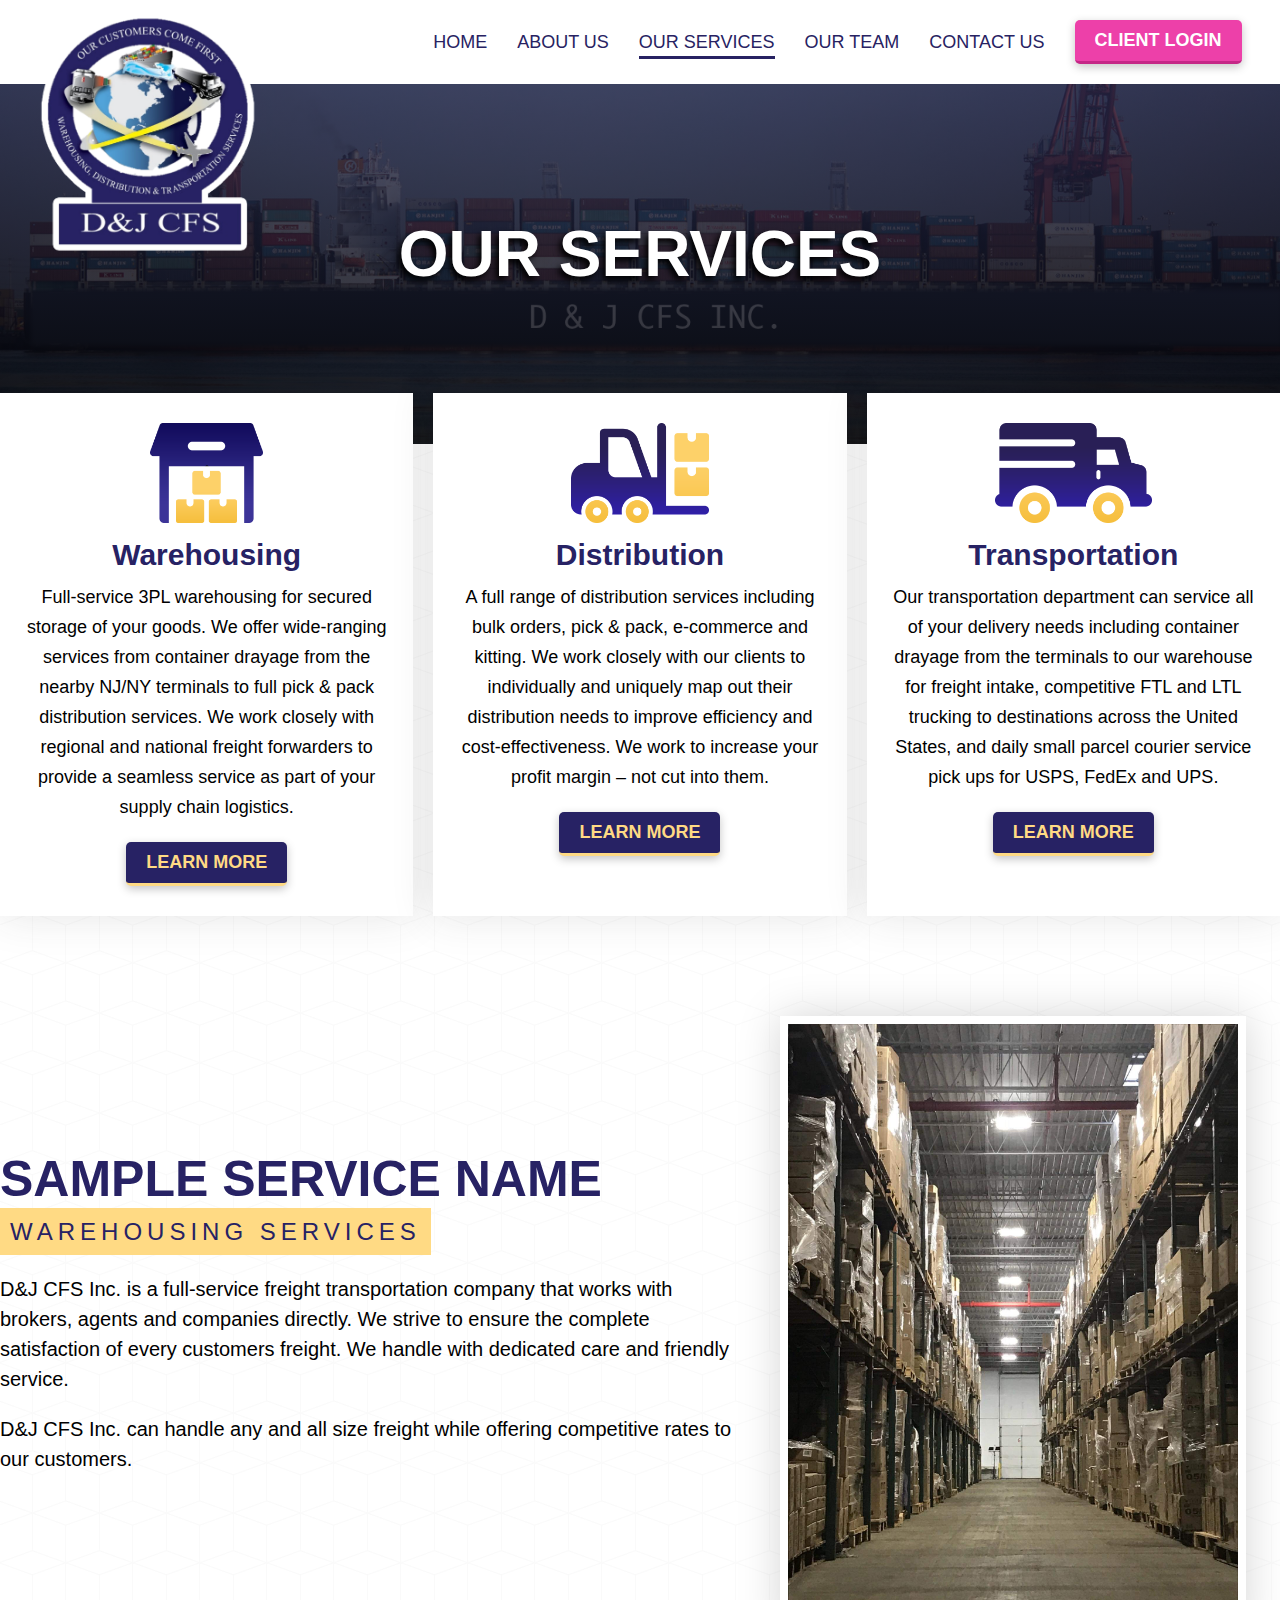
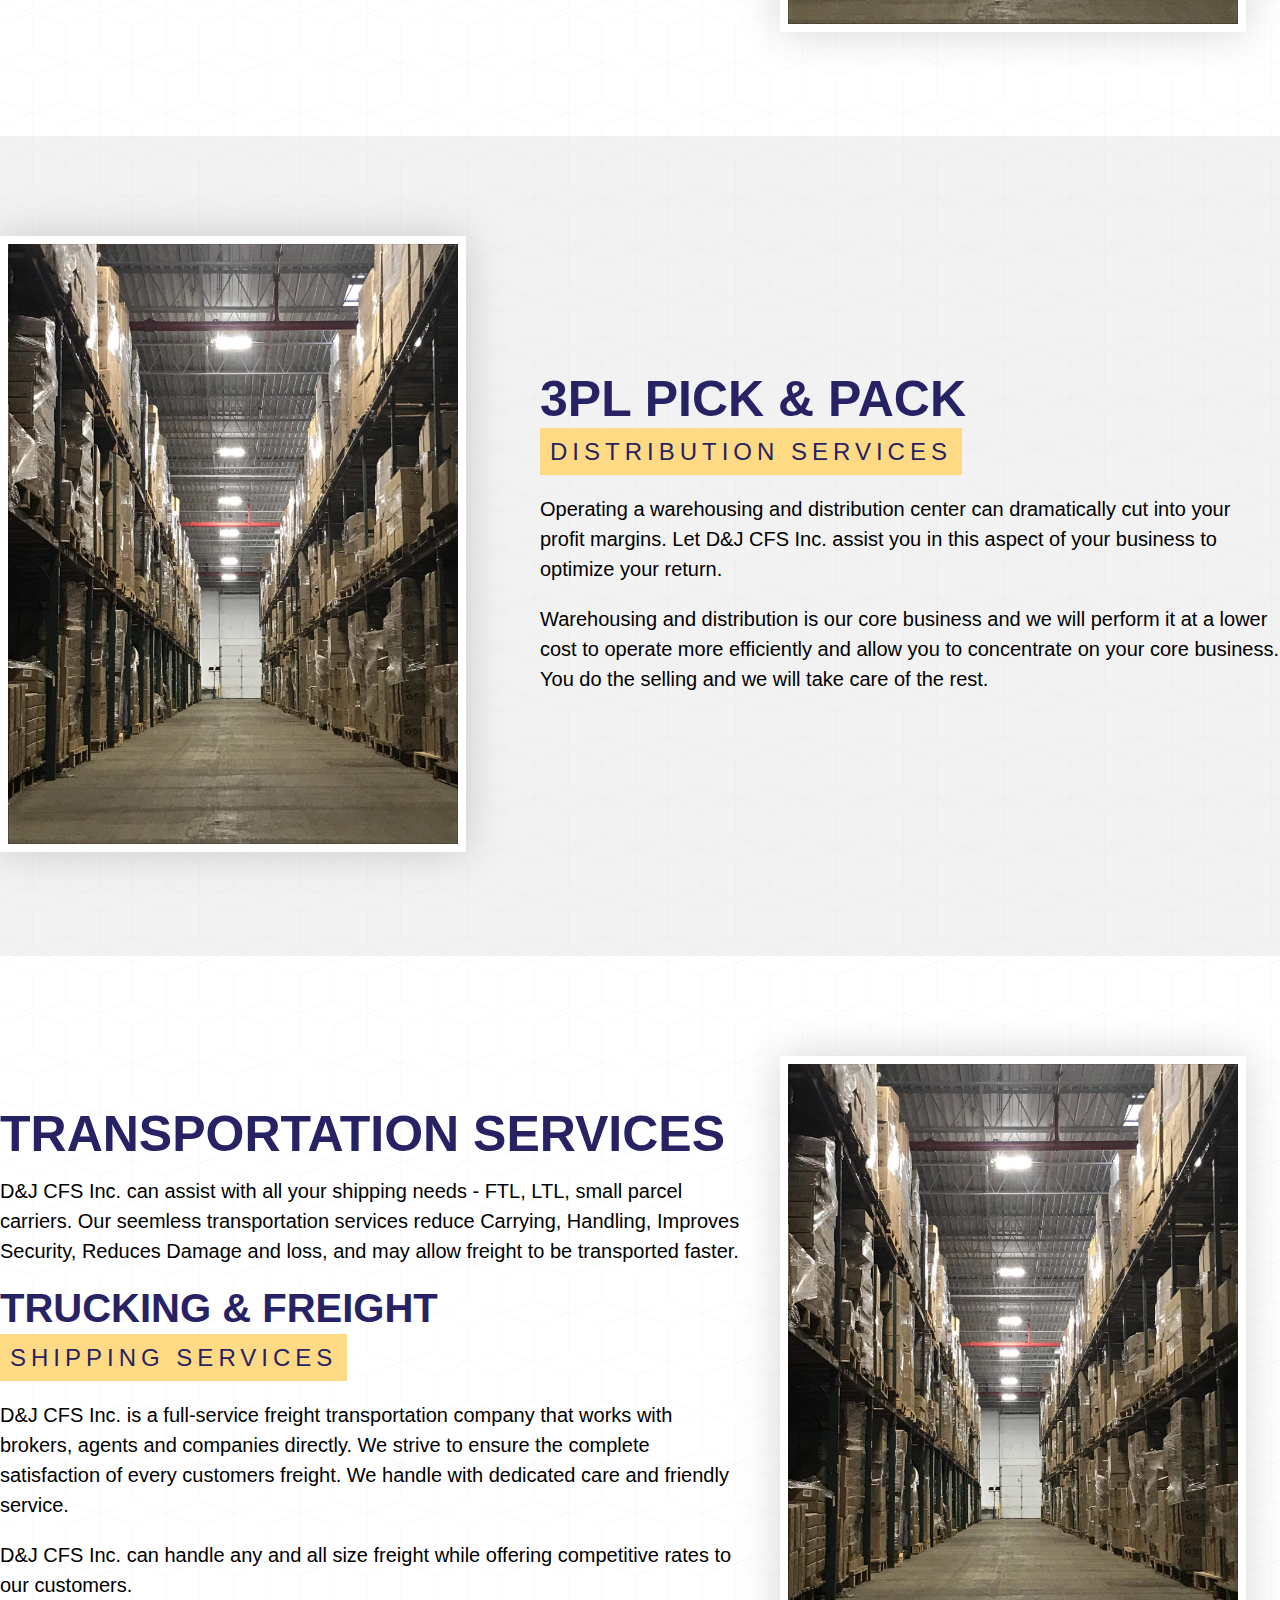
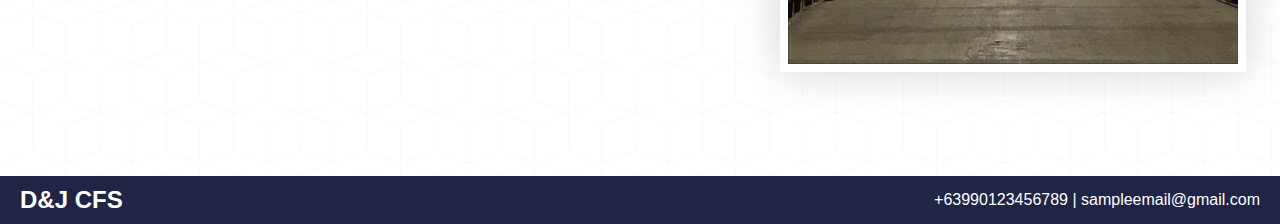
==== our-services.html @ fccae097 "Update our-services.html" ====
<!DOCTYPE html>
<html>
<head>
	<meta charset="utf-8">
	<meta name="viewport" content="width=device-width, initial-scale=1">
	<title>D&J CFS - Our Services</title>
	<link rel="stylesheet" type="text/css" href="css/main.css">
	<link rel="stylesheet" type="text/css" href="css/header.css">
	<link rel="stylesheet" type="text/css" href="css/footer.css">
</head>
<body>

	<!-- HEADER -->
	<div class="cs-header">
		<div class="cs-content">
			<div class="cs-flex">
				<div class="cs-flex-box cs-logo-container">
					<img class="cs-logo" src="images/logo-2.png" alt="logo">
				</div>
				<div class="cs-flex-box cs-nav">
					<a href="/djcfs/">HOME</a>
					<a href="/djcfs/#cs-about-us">ABOUT US</a>
					<a href="/djcfs/our-services.html" class="cs-active">OUR SERVICES</a>
					<a href="/djcfs/our-team.html">OUR TEAM</a>
					<a href="/djcfs/#cs-contact-us">CONTACT US</a>
					<button class="cs-button-purple" onclick="window.open('http://app.extensiv.com/login','_blank')">CLIENT LOGIN</button>
				</div>
				<div class="cs-flex-box cs-nav-mobile">
					<div class="cs-nav-box-right">
						<button class="cs-button-light" onclick="document.getElementById('cs-nav-box').style.display='flex', style.transition='0.4s'">=</button>
					</div>
					<div class="cs-nav-box" id="cs-nav-box">
						<button class="cs-button-light cs-x" onclick="document.getElementById('cs-nav-box').style.display='none', style.transition='0.4s'">X</button>
						<a href="/djcfs/">HOME</a>
						<a href="/djcfs/#cs-about-us">ABOUT US</a>
						<a href="/djcfs/our-services.html" class="cs-active">OUR SERVICES</a>
						<a href="/djcfs/our-team.html">OUR TEAM</a>
						<a href="/djcfs/#cs-contact-us">CONTACT US</a>
						<button class="cs-button-purple" onclick="window.open('http://app.extensiv.com/login','_blank')">CLIENT LOGIN</button>
					</div>
				</div>
			</div>
		</div>
	</div>
	<!-- END HEADER -->

	<!-- HERO SECTION -->
	<div class="cs-sub-hero">
		<div class="cs-content">
			<center>
				<h1 class="cs-clr-light">OUR SERVICES</h1>
			</center>
		</div>

	</div>
	<!-- END HERO SECTION -->

	<!-- OVERLAP SECTION -->
	<div class="cs-overlap cs-overlap-our-services">
		<div class="cs-content">
			<div class="cs-flex">
				<div class="cs-flex-box cs-services">
					<img src="images/icon-1.png" alt="" style="height: 100px; display: block; border: none; margin: 0px auto;">
					<h4 class="cs-clr-blue">Warehousing</h4>
					<p>Full-service 3PL warehousing for secured storage of your goods. We offer wide-ranging services from container drayage from the nearby NJ/NY terminals to full pick & pack distribution services. We work closely with regional and national freight forwarders to provide a seamless service as part of your supply chain logistics.</p>
					<button class="cs-button-dark" onclick="window.location.href='/djcfs/our-services.html#cs-srvc-1'">LEARN MORE</button>
				</div>
				<div class="cs-flex-box cs-services">
					<img src="images/icon-2.png" alt="" style="height: 100px; display: block; border: none; margin: 0px auto;">
					<h4 class="cs-clr-blue">Distribution</h4>
					<p>A full range of distribution services including bulk orders, pick & pack, e-commerce and kitting. We work closely with our clients to individually and uniquely map out their distribution needs to improve efficiency and cost-effectiveness. We work to increase your profit margin – not cut into them.</p>
					<button class="cs-button-dark" onclick="window.location.href='/djcfs/our-services.html#cs-srvc-2'">LEARN MORE</button>
				</div>
				<div class="cs-flex-box cs-services">
					<img src="images/icon-3.png" alt="" style="height: 100px; display: block; border: none; margin: 0px auto;">
					<h4 class="cs-clr-blue">Transportation</h4>
					<p>Our transportation department can service all of your delivery needs including container drayage from the terminals to our warehouse for freight intake, competitive FTL and LTL trucking to destinations across the United States, and daily small parcel courier service pick ups for USPS, FedEx and UPS.</p>
					<button class="cs-button-dark" onclick="window.location.href='/djcfs/our-services.html#cs-srvc-3'">LEARN MORE</button>
				</div>
			</div>
		</div>
	</div>
	<!-- END OVERLAP SECTION -->

	<!-- SECTION 1 -->
	<div class="cs-main" id="cs-srvc-1">
		<div class="cs-content">
			<div class="cs-flex">
				<div class="cs-flex-box">
					<h2 class="cs-clr-blue">Sample Service Name<br><span>Warehousing Services</span></h2>
					<p>D&J CFS Inc. is a full-service freight transportation company that works with brokers, agents and companies directly. We strive to ensure the complete satisfaction of every customers freight. We handle with dedicated care and friendly service.</p>
					<p>D&J CFS Inc. can handle any and all size freight while offering competitive rates to our customers.</p>
				</div>
				<div class="cs-flex-box cs-image">
					<img src="images/home-1.JPG" alt="Batanes">
				</div>
			</div>
		</div>
	</div>
	<!-- END SECTION 1 -->

	<!-- SECTION 2 -->
	<div class="cs-main cs-bg-light-2" id="cs-srvc-2">
		<div class="cs-content">
			<div class="cs-flex">
				<div class="cs-flex-box cs-image">
					<img src="images/home-1.JPG" alt="Batanes">
				</div>
				<div class="cs-flex-box">
					<h2 class="cs-clr-blue">3PL Pick & Pack<br><span>DISTRIBUTION SERVICES</span></h2>
					<p>Operating a warehousing and distribution center can dramatically cut into your profit margins. Let D&J CFS Inc. assist you in this aspect of your business to optimize your return.</p>
					<p>Warehousing and distribution is our core business and we will perform it at a lower cost to operate more efficiently and allow you to concentrate on your core business. You do the selling and we will take care of the rest.</p>
				</div>
			</div>
		</div>
	</div>
	<!-- END SECTION 2 -->

	<!-- SECTION 3 -->
	<div class="cs-main" id="cs-srvc-3">
		<div class="cs-content">
			<div class="cs-flex">
				<div class="cs-flex-box">
					
					<h2 class="cs-clr-blue">Transportation Services</h2>
					<p>D&J CFS Inc. can assist with all your shipping needs - FTL, LTL, small parcel carriers. Our seemless transportation services reduce Carrying, Handling, Improves Security, Reduces Damage and loss, and may allow freight to be transported faster.</p>
					<h3 class="cs-clr-blue">Trucking & Freight<br><span>Shipping Services</span></h3>
					<p>D&J CFS Inc. is a full-service freight transportation company that works with brokers, agents and companies directly. We strive to ensure the complete satisfaction of every customers freight. We handle with dedicated care and friendly service.</p>
					<p>D&J CFS Inc. can handle any and all size freight while offering competitive rates to our customers.</p>
				</div>
				<div class="cs-flex-box cs-image">
					<img src="images/home-1.JPG" alt="Batanes">
				</div>
			</div>
		</div>
	</div>
	<!-- END SECTION 3 -->

	<!-- FOOTER -->
	<div class="cs-footer">
		<div class="cs-content">
			<div class="cs-flex">
				<div class="cs-flex-box cs-business-name">
					<span class="cs-business">D&J CFS</span>
				</div>
				<div class="cs-flex-box cs-business-info">
					<span class="cs-contact-info">+63990123456789 | sampleemail@gmail.com</span>
				</div>
			</div>
		</div>
	</div>
	<!-- END FOOTER -->
</body>
</html>
---- css/main.css ----
body { position: relative; padding: 0px; margin: 0px; background: url('../images/cubes.png'); }
html { scroll-behavior: smooth;  }

/* CONTAINERS */
.cs-main {
	width: 100%;
	padding: 100px 0px;
}
.cs-content {
	width: 100%;
	max-width: 1300px;
	margin: 0px auto;
}
.cs-flex {
	display: flex;
	align-items: center;
	justify-content: center;
	gap: 40px;
}
.cs-flex-box {
	flex: 2;
}
.cs-flex-balanced-height {
	align-items: unset !important;
}
.cs-spacing {
	padding: 40px;
}
.cs-image {
	max-width: 500px;
}
/* END OF CONTAINERS */

/* BACKGROUND */
.cs-bg-light-2 {
	background: url('../images/cubes.png');
	background-color: #f2f2f2;
}
.cs-bg-gray { background: #f4f4f4; }
.cs-home-bg-foot {
    background: linear-gradient(1deg, #000000d6, #202445c7) , url(../images/home-bg-foot.PNG);
    background-size: cover;
    background-position: center center;
}
/* END BACKGROUND */

/* FONT STYLES */
.cs-clr-light { color: #ffffff; }
.cs-clr-yellow { color: #ffda84; }
.cs-clr-blue { color: #272264; }
.cs-clr-dark { color: #252525; }

h1,h2,h3,h4,h5 { font-family: Poppins, sans-serif; }
p,a,li,button,span,div { font-family: Montserrat, sans-serif; }

h1 { font-size: 64px; line-height: 80px; margin: 0px 0px 20px 0px; text-transform:uppercase; }

h2 { font-size: 50px; line-height: 44px; color: #202445; margin: 0px 0px 20px 0px; text-transform:uppercase; }
h2 span { font-size: 24px; letter-spacing: 5px; line-height: 45px; font-weight: normal; text-transform: uppercase; background: #ffda84; padding: 10px; }

h3 { font-size: 40px; line-height: 44px; margin: 0px 0px 20px 0px; text-transform:uppercase; }
h3 span { font-size: 24px; letter-spacing: 5px; line-height: 45px; font-weight: normal; text-transform: uppercase; background: #ffda84; padding: 10px; }

h4 { font-size: 30px; margin: 15px 0px; }
h4 span { font-size:24px; font-weight:normal; display: block; }

h5 { font-size: 24px; line-height: 24px; margin: 0px 0px 8px 0px; }
h5 span { font-weight: 500; font-size: 16px; letter-spacing: 2px; text-transform: uppercase; }

p,li { font-size: 20px; line-height: 30px; margin: 0px 0px 20px 0px; }

.cs-first-h { margin-top: 0px !important; }
.cs-last-p { margin: 0px !important; }
.cs-margin-bottom { margin-bottom: 30px; }
/* END FONT STYLES */

/* IMAGES */
img {
	max-width: 100%;
}
.cs-flex-box.cs-image {
	position: relative;
}
.cs-flex-box.cs-image img {
	max-width: 90%;
    border: solid 8px #ffffff !important;
    box-shadow: 0px 0px 40px #0000002b;
}
/* END IMAGES */

/* BUTTON STYLES */
button {
	border-radius: 5px;
	border: none;
	padding: 10px 20px;
	font-size: 18px;
	font-weight: bold;
	transition: 0.4s;
	box-shadow: 0px 3px 10px #0000003b;
}
button:hover {
	cursor: pointer;
	transition: 0.4s;
}
button.cs-full {
    width: 100%;
    border-radius: 0px;
    background: #202445;
    color: #ffda84;
    padding: 10px;
}
button.cs-full:hover {
    background: #ffda84;
    color: #202445;
    letter-spacing: 3px;
}
.cs-button-light { background: #ffda84; color: #202445; border-bottom: solid 3px #ffffff; }
.cs-button-dark { background: #272264; color: #ffda84; border-bottom: solid 3px #ffda84; }
.cs-button-purple { background:#ed40a9; color: #ffffff; border-bottom: solid 3px #c52787; }
.cs-button-purple:hover {
    background: #700042;
    color: #ffffff;
    letter-spacing: 3px;
}
.cs-button-light:hover {
    background: #ffcc5a;
    color: #202445;
    letter-spacing: 3px;
    border-bottom: solid 3px #202445;
}
.cs-button-dark:hover {
    background: #ffda84;
    color: #202445;
    letter-spacing: 3px;
    border-bottom: solid 3px #202445;
}
/* END BUTTON STYLES */

/* HERO SECTION */
.cs-hero {
    display: flex;
    align-items: center;
    justify-content: center;
    height: 55vh;
    background: linear-gradient(1deg, #02002ecc, #3c3c3c8c) , url(../images/hero-image.jpg);
    background-repeat: no-repeat;
    background-size: cover;
    background-position: center center;
    text-align: right;
}
.cs-sub-hero {
    display: flex;
    align-items: center;
    justify-content: center;
    height: 40vh;
    background: linear-gradient(1deg, #000000d6, #202445c7) , url(../images/hero-inner-image.PNG);
    background-repeat: no-repeat;
    background-size: cover;
    background-position: center center;
}
.cs-hero-content {
    margin-bottom: 130px;
    text-align: center;
}

.cs-hero h1 {
	font-size: 90px !important;
	letter-spacing:5px;
	margin-right: -10px;
}
.cs-hero h1 span {
	display: block;
	font-size: 70px !important;
	font-weight:normal;
	letter-spacing: 1px;
}
.cs-hero h1 , .cs-sub-hero h1 {
	color: #ffffff !important;
	text-shadow: -3px 4px 6px #000000;
}
/* END HERO SECTION */

/* OVERLAP SECTION */
.cs-overlap {
    margin-top: -7%;
}
.cs-overlap-our-team {
	margin-top: -4% !important;
	padding-bottom: 80px;
}
.cs-overlap-our-services {
	margin-top: -4% !important;
}
.cs-overlap .cs-flex {
	gap: 20px;
	align-items: unset !important;
}
.cs-services {
    background: #ffffff;
    box-shadow: 0px 0px 40px #34343421;
    padding: 30px 20px;
    text-align: center;
}
.cs-services p {
	font-size: 18px !important;
}
.cs-our-team {
	flex-wrap: wrap;
}
.cs-member {
    background: #ffffff;
    box-shadow: 0px 0px 40px #34343421;
    padding: 5px;
    text-align: center;
    flex-basis: 20%;
}
.cs-team-info {
    padding: 15px 20px;
}
.cs-services h4 {
	margin: 15px 0px 10px 0px !important;
}
/* END OVERLAP SECTION */

/* Watermark Logo */
.cs-watermark {
	position: relative;
}
.cs-watermark h2, .cs-watermark p , .cs-watermark img {
	    position: relative;
	    z-index: 2;
}
img.cs-watermark-logo {
    position: absolute;
    max-width: 35%;
    top: 9%;
    left: 50%;
    transform: translate(-50%, 0);
    z-index: 1;
    opacity: 0.2;
    -khtml-user-select: none;
    -o-user-select: none;
    -moz-user-select: none;
    -webkit-user-select: none;
    user-select: none;
    pointer-events: none;
}

/* LOCATIONS BOX */
.cs-locations {
	box-shadow: 0px 0px 40px #34343421;
}
.cs-locations-desc {
	padding: 20px;
}
.cs-locations p {
	font-size: 18px !important;
}
.cs-locations p:last-child {
	margin-bottom: 5px;
}
/* END LOCATION BOX */


/* CONTACT BOX */
.cs-flex-box.cs-contact-box {
    background: #ffffff00;
    border: solid 5px #ffffff;
    padding: 30px;
    display: flex;
    align-items: center;
    transition: 0.4s;
}
.cs-flex-box.cs-contact-box:hover {
    background: #ffffff;
    border: solid 5px #ffffff;
}
.cs-flex-box.cs-contact-box h4 {
	color: #ffda84;
}
.cs-flex-box.cs-contact-box p {
	color: #ffffff;
}
.cs-flex-box.cs-contact-box:hover.cs-flex-box.cs-contact-box h4 {
    color: #202445 !important;
}
.cs-flex-box.cs-contact-box:hover.cs-flex-box.cs-contact-box p {
    color: #202020 !important;
}

@media only screen and (max-width: 900px) {
	.cs-flex {
	    flex-direction: column;
	}
	.cs-main {
	    width: auto;
	    padding: 60px;
	}
	.cs-hero {
		background: linear-gradient(0deg, #02002ecc, #fffce547) , url(../images/hero-image.jpg);
		background-size: cover;
		height: unset;
	    min-height: unset;
	    padding: 190px 30px 50px 30px;
	    text-align: center;
	}
	.cs-hero-content {
		padding: 0px;
		    margin-bottom: 45px;
	}
	.cs-hero h1 {
	    font-size: 66px !important;
	    line-height: 60px !important;
	    margin-right: 0px;
	    margin-top: 80px;
	}
	.cs-hero h1 span {
	    font-size: 36px !important;
    	line-height: 38px;
	}
	.cs-services {
	    max-width: 60%;
	    padding: 40px;
	    margin: 0px auto;
	}
	.cs-sub-hero {
	    height: unset;
	    padding: 270px 0px 70px 0px;
	}
	.cs-member {
	    max-width: 400px;
	    margin: 0px auto;
	}
	.cs-flex.cs-our-team {
	    padding: 0px 30px;
	}
	img.cs-watermark-logo {
		max-width: 80%;
	}
}

@media only screen and (max-width: 640px) {
	.cs-services {
	    max-width: 60%;
	    padding: 40px;
	    margin: 0px auto;
	}
	.cs-main {
	    width: auto;
	    padding: 40px;
	}
	.cs-flex {
	    gap: 10px;
	}
	h1 {
	    font-size: 40px; line-height: 50px;
	}
	h2 {
	    font-size: 36px; line-height: 46px;
	}
	h4 {
	    font-size: 28px;
	}
	p , li {
		font-size: 16px !important;
	}
	.cs-flex-box.cs-contact-box {
	    padding: 20px;
	}
}
---- css/header.css ----
.cs-header {
    position: relative;
    width: 100%;
    padding: 20px 0px;
    background: #ffffff;
}
.cs-header .cs-flex {
	display: flex;
	justify-content: space-between;
}
.cs-header .cs-flex div {
    flex: 2;
}
.cs-header .cs-content {
    max-width: 94% !important;
    margin: 0px auto;
}
.cs-business {
	font-size: 24px;
	font-weight: bold;
	color: #ffffff;
}

/* LOGO */
.cs-flex-box.cs-logo-container {
    position: relative;
}

img.cs-logo {
    position: absolute;
    top: -30px;
    max-width: 220px;
}


/* NAVIGATION */
.cs-active {
    border-bottom: solid 3px #272262 !important;
}
.cs-flex-box.cs-nav a {
    font-size: 18px;
    font-weight: 500;
    text-decoration: none;
    color: #272262;
    padding: 3px 0px;
    border-top: solid 3px transparent;
    border-bottom: solid 3px transparent;
    transition: 0.6s;
}
.cs-flex-box.cs-nav a:hover {
    border-bottom: solid 3px #272262;
    transition: 0.6s;
}
.cs-flex-box.cs-nav {
    display: flex;
    align-items: center;
    gap: 30px;
    min-width: 80% !important;
    justify-content: flex-end;
}
.cs-nav-mobile {
    display: none;
}

@media only screen and (max-width: 900px) {
    img.cs-logo {
        position: relative;
        top: unset;
        max-width: 170px;
    }
    .cs-header {
        position: absolute;
        width: 100%;
        padding: 30px 0px;
        background: transparent;
    }
    .cs-flex-box.cs-nav , .cs-nav-box {
        display: none;
    }
    .cs-nav-mobile {
        display: block;
    }
    .cs-header .cs-flex {
        display: flex;
        flex-direction: column;
        padding: 0px 40px;
        align-items: center;
    }
    .cs-flex-box.cs-nav-mobile {
        position: absolute;
        right: 0px;
        top: 0px;
        display: flex;
        justify-content: flex-end;
        width: 100%;
    }
    .cs-nav-mobile .cs-nav-box {
        flex-direction: column;
        position: absolute;
        background: #272261eb;
        width: 100%;
        height: 100vh;
        padding: 40px 0px;
        align-items: center;
        flex-direction: column;
        gap: 25px;
    }
    button.cs-button-light.cs-x {
        position: absolute;
        right: 40px;
    }
    .cs-nav-mobile a.cs-active {
        border-bottom: solid 3px #ffffff !important;
    }
    .cs-nav-mobile .cs-nav-box a {
        font-size: 20px;
        padding: 5px;
        color: #ffffff !important;
        text-decoration: none;
    }
    
    .cs-nav-box-right {
        display: flex;
        padding: 40px;
        justify-content: flex-end;
    }
}

@media only screen and (max-width: 650px) {
    .cs-nav-box-right {
        padding: 20px;
    }
}
---- css/footer.css ----
.cs-footer {
	background: #202445;
	padding: 10px 20px;
}
.cs-business-info {
	color: #ffffff;
	text-align: right;
}
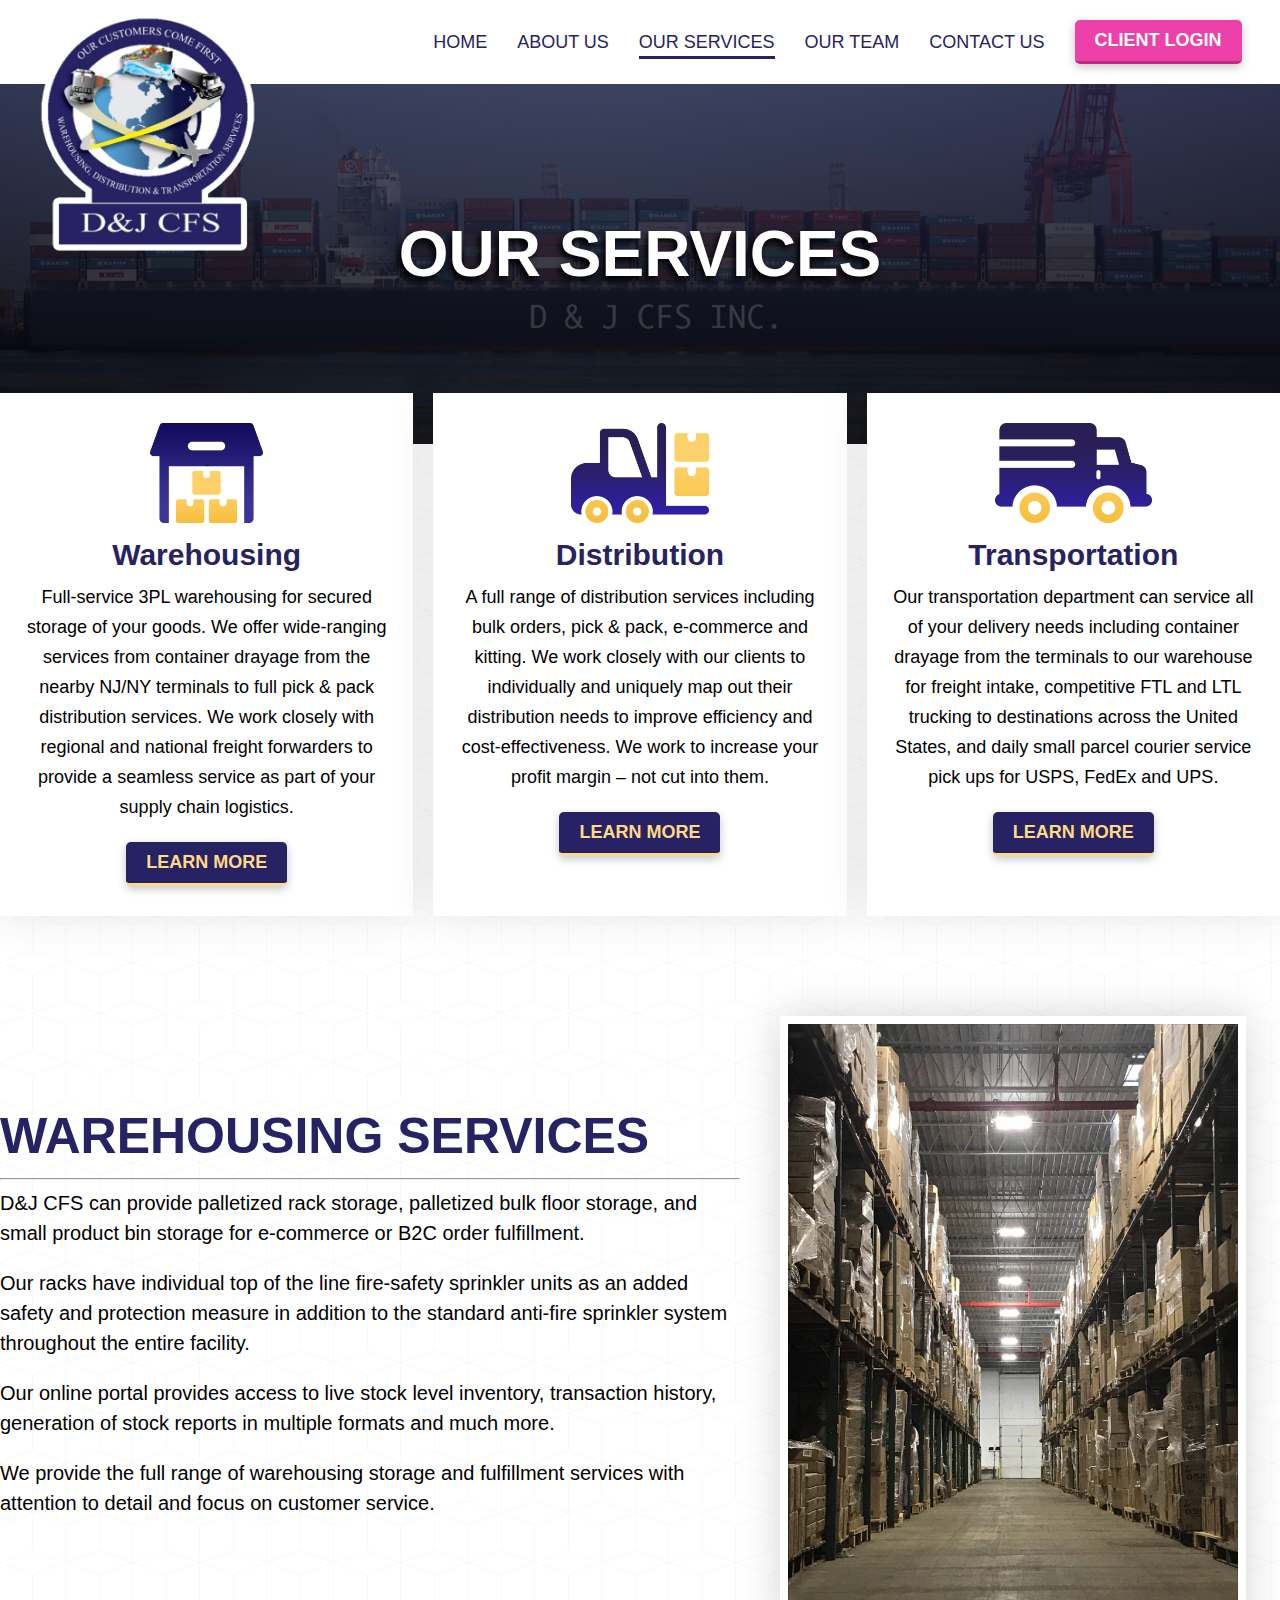
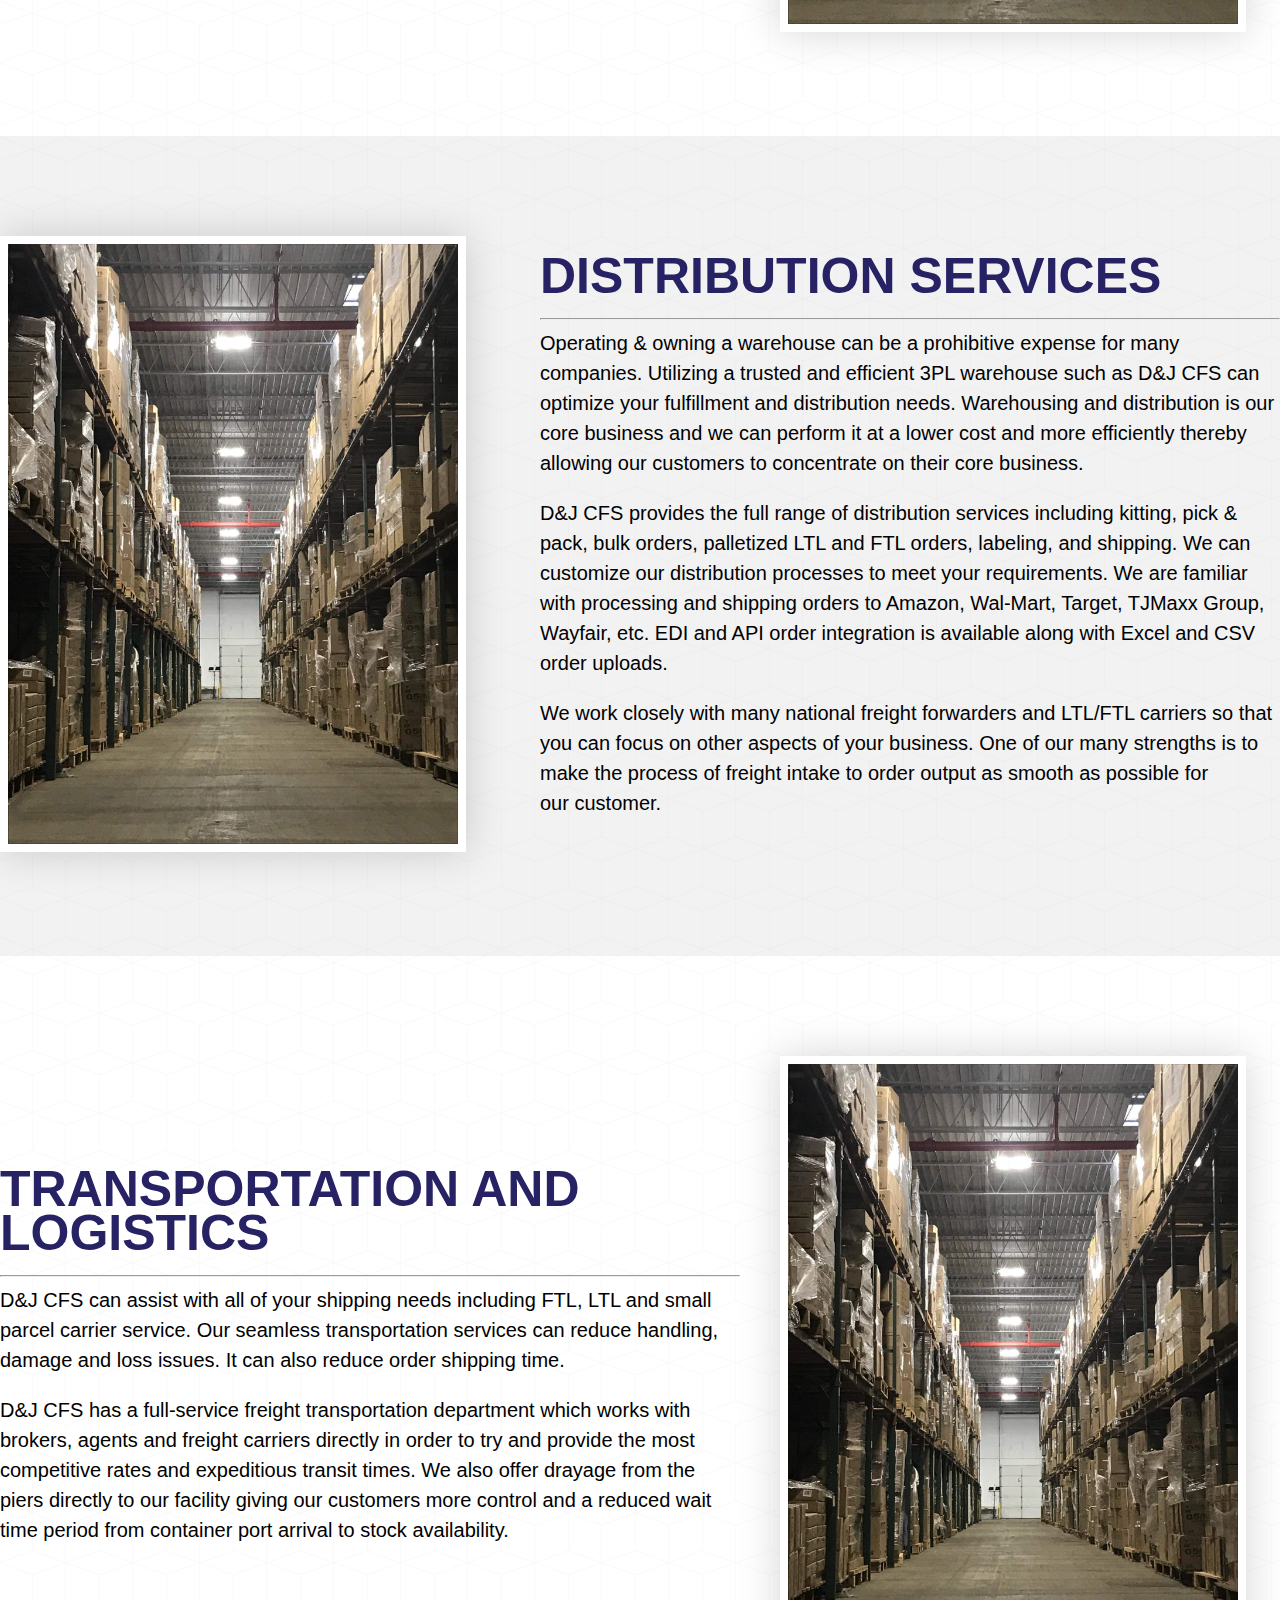
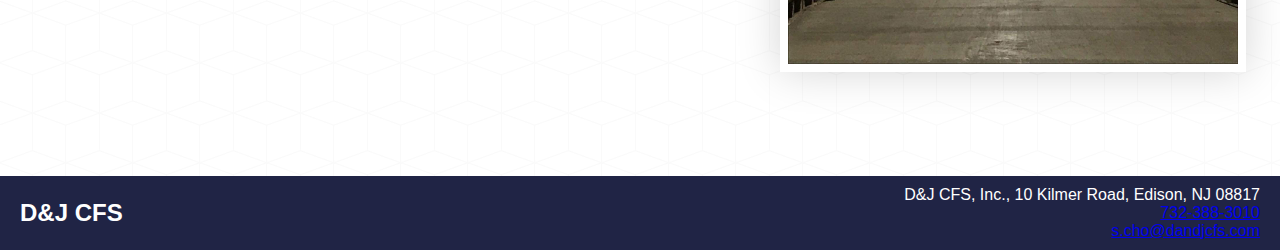
==== commit 7ac998e9: "Update our-services.html" ====
--- a/our-services.html
+++ b/our-services.html
@@ -18,11 +18,11 @@
 					<img class="cs-logo" src="images/logo-2.png" alt="logo">
 				</div>
 				<div class="cs-flex-box cs-nav">
-					<a href="/djcfs/">HOME</a>
-					<a href="/djcfs/#cs-about-us">ABOUT US</a>
-					<a href="/djcfs/our-services.html" class="cs-active">OUR SERVICES</a>
-					<a href="/djcfs/our-team.html">OUR TEAM</a>
-					<a href="/djcfs/#cs-contact-us">CONTACT US</a>
+					<a href="/DJCFS/">HOME</a>
+					<a href="/DJCFS/#cs-about-us">ABOUT US</a>
+					<a href="/DJCFS/our-services.html" class="cs-active">OUR SERVICES</a>
+					<a href="/DJCFS/our-team.html">OUR TEAM</a>
+					<a href="/DJCFS/#cs-contact-us">CONTACT US</a>
 					<button class="cs-button-purple" onclick="window.open('http://app.extensiv.com/login','_blank')">CLIENT LOGIN</button>
 				</div>
 				<div class="cs-flex-box cs-nav-mobile">
@@ -31,11 +31,11 @@
 					</div>
 					<div class="cs-nav-box" id="cs-nav-box">
 						<button class="cs-button-light cs-x" onclick="document.getElementById('cs-nav-box').style.display='none', style.transition='0.4s'">X</button>
-						<a href="/djcfs/">HOME</a>
-						<a href="/djcfs/#cs-about-us">ABOUT US</a>
-						<a href="/djcfs/our-services.html" class="cs-active">OUR SERVICES</a>
-						<a href="/djcfs/our-team.html">OUR TEAM</a>
-						<a href="/djcfs/#cs-contact-us">CONTACT US</a>
+						<a href="/DJCFS/">HOME</a>
+						<a href="/DJCFS/#cs-about-us">ABOUT US</a>
+						<a href="/DJCFS/our-services.html" class="cs-active">OUR SERVICES</a>
+						<a href="/DJCFS/our-team.html">OUR TEAM</a>
+						<a href="/DJCFS/#cs-contact-us">CONTACT US</a>
 						<button class="cs-button-purple" onclick="window.open('http://app.extensiv.com/login','_blank')">CLIENT LOGIN</button>
 					</div>
 				</div>
@@ -63,19 +63,19 @@
 					<img src="images/icon-1.png" alt="" style="height: 100px; display: block; border: none; margin: 0px auto;">
 					<h4 class="cs-clr-blue">Warehousing</h4>
 					<p>Full-service 3PL warehousing for secured storage of your goods. We offer wide-ranging services from container drayage from the nearby NJ/NY terminals to full pick & pack distribution services. We work closely with regional and national freight forwarders to provide a seamless service as part of your supply chain logistics.</p>
-					<button class="cs-button-dark" onclick="window.location.href='/djcfs/our-services.html#cs-srvc-1'">LEARN MORE</button>
+					<button class="cs-button-dark" onclick="window.location.href='/DJCFS/our-services.html#cs-srvc-1'">LEARN MORE</button>
 				</div>
 				<div class="cs-flex-box cs-services">
 					<img src="images/icon-2.png" alt="" style="height: 100px; display: block; border: none; margin: 0px auto;">
 					<h4 class="cs-clr-blue">Distribution</h4>
 					<p>A full range of distribution services including bulk orders, pick & pack, e-commerce and kitting. We work closely with our clients to individually and uniquely map out their distribution needs to improve efficiency and cost-effectiveness. We work to increase your profit margin – not cut into them.</p>
-					<button class="cs-button-dark" onclick="window.location.href='/djcfs/our-services.html#cs-srvc-2'">LEARN MORE</button>
+					<button class="cs-button-dark" onclick="window.location.href='/DJCFS/our-services.html#cs-srvc-2'">LEARN MORE</button>
 				</div>
 				<div class="cs-flex-box cs-services">
 					<img src="images/icon-3.png" alt="" style="height: 100px; display: block; border: none; margin: 0px auto;">
 					<h4 class="cs-clr-blue">Transportation</h4>
 					<p>Our transportation department can service all of your delivery needs including container drayage from the terminals to our warehouse for freight intake, competitive FTL and LTL trucking to destinations across the United States, and daily small parcel courier service pick ups for USPS, FedEx and UPS.</p>
-					<button class="cs-button-dark" onclick="window.location.href='/djcfs/our-services.html#cs-srvc-3'">LEARN MORE</button>
+					<button class="cs-button-dark" onclick="window.location.href='/DJCFS/our-services.html#cs-srvc-3'">LEARN MORE</button>
 				</div>
 			</div>
 		</div>
@@ -87,9 +87,12 @@
 		<div class="cs-content">
 			<div class="cs-flex">
 				<div class="cs-flex-box">
-					<h2 class="cs-clr-blue">Sample Service Name<br><span>Warehousing Services</span></h2>
-					<p>D&J CFS Inc. is a full-service freight transportation company that works with brokers, agents and companies directly. We strive to ensure the complete satisfaction of every customers freight. We handle with dedicated care and friendly service.</p>
-					<p>D&J CFS Inc. can handle any and all size freight while offering competitive rates to our customers.</p>
+					<h2 class="cs-clr-blue">WAREHOUSING SERVICES</h2>
+					<hr class="cs-sep-yellow">
+					<p>D&J CFS can provide palletized rack storage, palletized bulk floor storage, and small product bin storage for e-commerce or B2C order fulfillment.</p>
+					<p>Our racks have individual top of the line fire-safety sprinkler units as an added safety and protection measure in addition to the standard anti-fire sprinkler system throughout the entire facility.</p>
+					<p>Our online portal provides access to live stock level inventory, transaction history, generation of stock reports in multiple formats and much more.</p>
+					<p>We provide the full range of warehousing storage and fulfillment services with attention to detail and focus on customer service.</p>
 				</div>
 				<div class="cs-flex-box cs-image">
 					<img src="images/home-1.JPG" alt="Batanes">
@@ -107,9 +110,11 @@
 					<img src="images/home-1.JPG" alt="Batanes">
 				</div>
 				<div class="cs-flex-box">
-					<h2 class="cs-clr-blue">3PL Pick & Pack<br><span>DISTRIBUTION SERVICES</span></h2>
-					<p>Operating a warehousing and distribution center can dramatically cut into your profit margins. Let D&J CFS Inc. assist you in this aspect of your business to optimize your return.</p>
-					<p>Warehousing and distribution is our core business and we will perform it at a lower cost to operate more efficiently and allow you to concentrate on your core business. You do the selling and we will take care of the rest.</p>
+					<h2 class="cs-clr-blue">DISTRIBUTION SERVICES</h2>
+					<hr class="cs-sep-yellow">
+					<p>Operating & owning a warehouse can be a prohibitive expense for many companies. Utilizing a trusted and efficient 3PL warehouse such as D&J CFS can optimize your fulfillment and distribution needs. Warehousing and distribution is our core business and we can perform it at a lower cost and more efficiently thereby allowing our customers to concentrate on their core business.</p>
+					<p>D&J CFS provides the full range of distribution services including kitting, pick & pack, bulk orders, palletized LTL and FTL orders, labeling, and shipping. We can customize our distribution processes to meet your requirements. We are familiar with processing and shipping orders to Amazon, Wal-Mart, Target, TJMaxx Group, Wayfair, etc. EDI and API order integration is available along with Excel and CSV order uploads.</p>
+					<p>We work closely with many national freight forwarders and LTL/FTL carriers so that you can focus on other aspects of your business. One of our many strengths is to make the process of freight intake to order output as smooth as possible for our&nbsp;customer.</p>
 				</div>
 			</div>
 		</div>
@@ -121,12 +126,10 @@
 		<div class="cs-content">
 			<div class="cs-flex">
 				<div class="cs-flex-box">
-					
-					<h2 class="cs-clr-blue">Transportation Services</h2>
-					<p>D&J CFS Inc. can assist with all your shipping needs - FTL, LTL, small parcel carriers. Our seemless transportation services reduce Carrying, Handling, Improves Security, Reduces Damage and loss, and may allow freight to be transported faster.</p>
-					<h3 class="cs-clr-blue">Trucking & Freight<br><span>Shipping Services</span></h3>
-					<p>D&J CFS Inc. is a full-service freight transportation company that works with brokers, agents and companies directly. We strive to ensure the complete satisfaction of every customers freight. We handle with dedicated care and friendly service.</p>
-					<p>D&J CFS Inc. can handle any and all size freight while offering competitive rates to our customers.</p>
+					<h2 class="cs-clr-blue">TRANSPORTATION AND LOGISTICS</h2>
+					<hr class="cs-sep-yellow">
+					<p>D&J CFS can assist with all of your shipping needs including FTL, LTL and small parcel carrier service. Our seamless transportation services can reduce handling, damage and loss issues. It can also reduce order shipping time.</p>
+					<p>D&J CFS has a full-service freight transportation department which works with brokers, agents and freight carriers directly in order to try and provide the most competitive rates and expeditious transit times. We also offer drayage from the piers directly to our facility giving our customers more control and a reduced wait time period from container port arrival to stock availability.</p>
 				</div>
 				<div class="cs-flex-box cs-image">
 					<img src="images/home-1.JPG" alt="Batanes">
@@ -144,7 +147,11 @@
 					<span class="cs-business">D&J CFS</span>
 				</div>
 				<div class="cs-flex-box cs-business-info">
-					<span class="cs-contact-info">+63990123456789 | sampleemail@gmail.com</span>
+					<div><span class="cs-contact-info">D&J CFS, Inc., 10 Kilmer Road, Edison, NJ&nbsp;08817</span></div>
+					<div class="cs-divider"><!-- DIVIDER --></div>
+					<div><span class="cs-contact-info"><a href="tel:7323883010">732-388-3010</a></span></div>
+					<div class="cs-divider"><!-- DIVIDER --></div>
+					<div><span class="cs-contact-info"><a href="mailto:s.cho@dandjcfs.com">s.cho@dandjcfs.com</a></span></div>
 				</div>
 			</div>
 		</div>
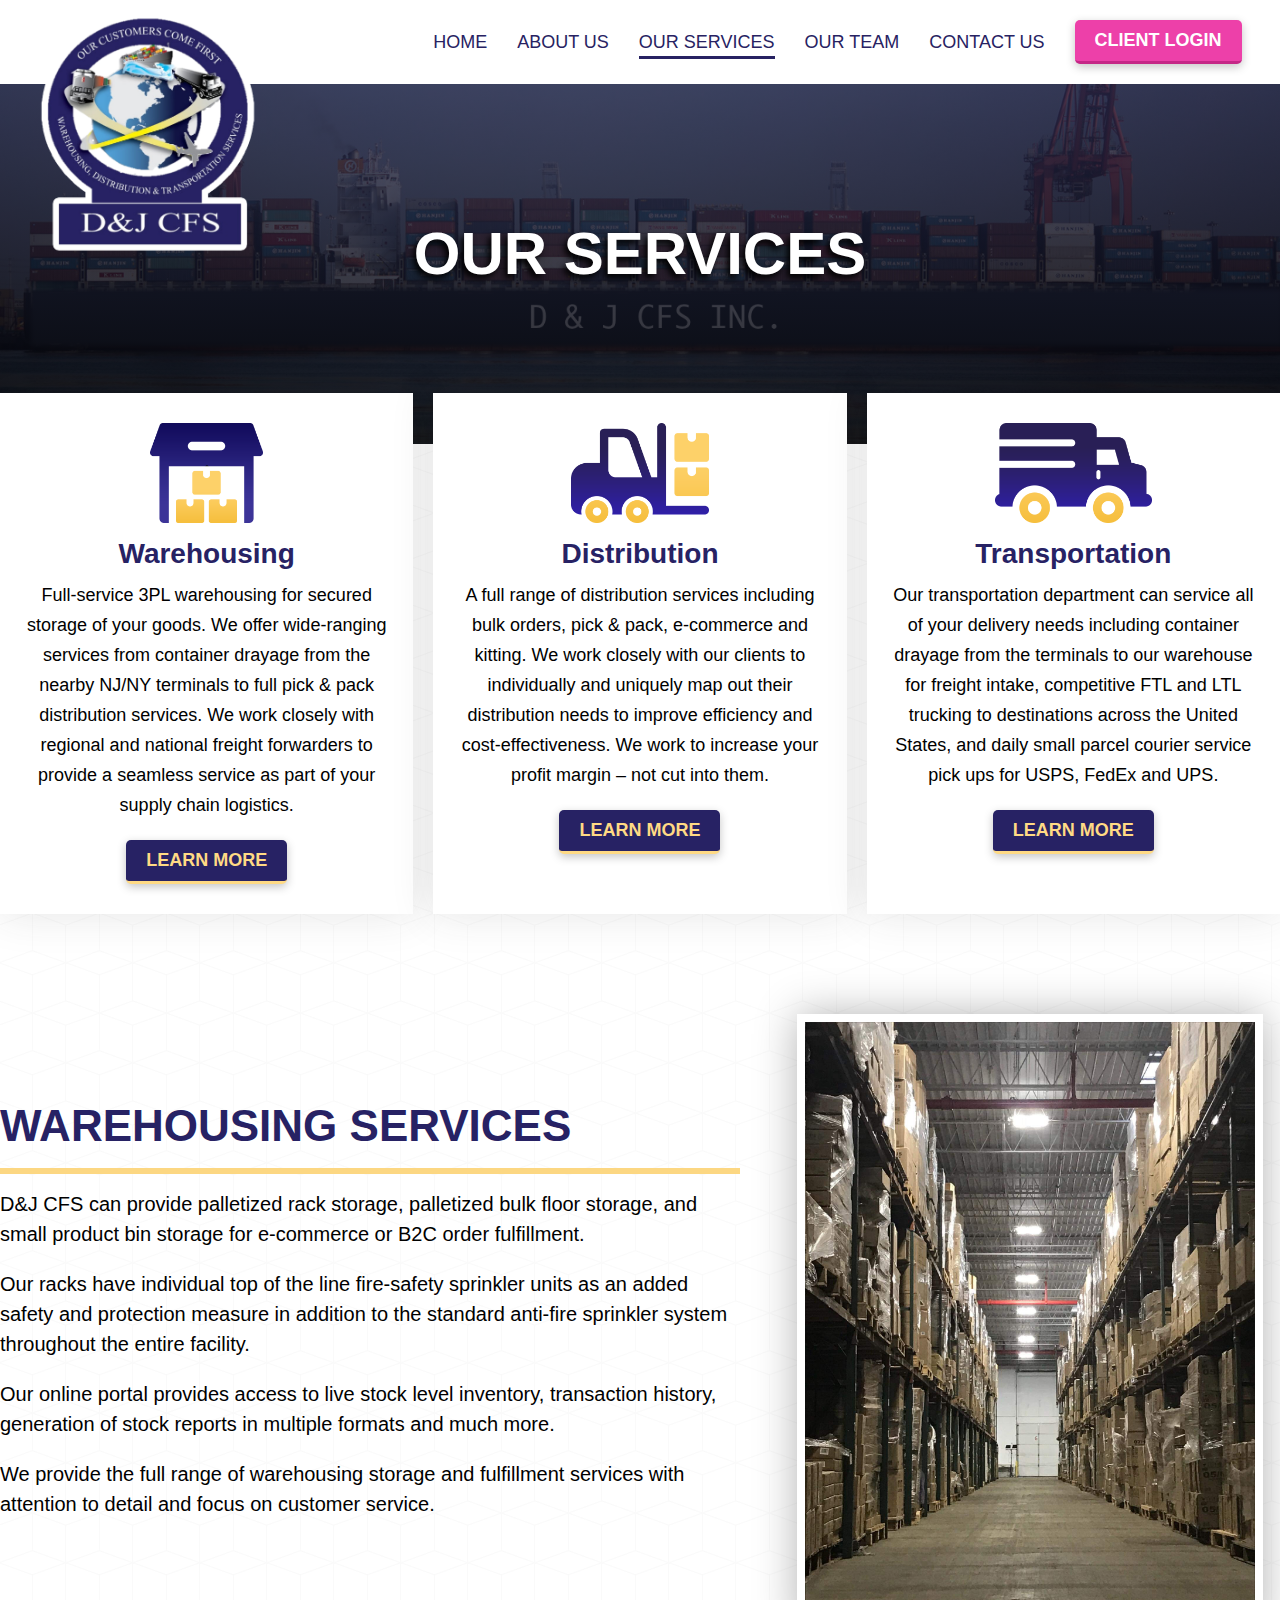
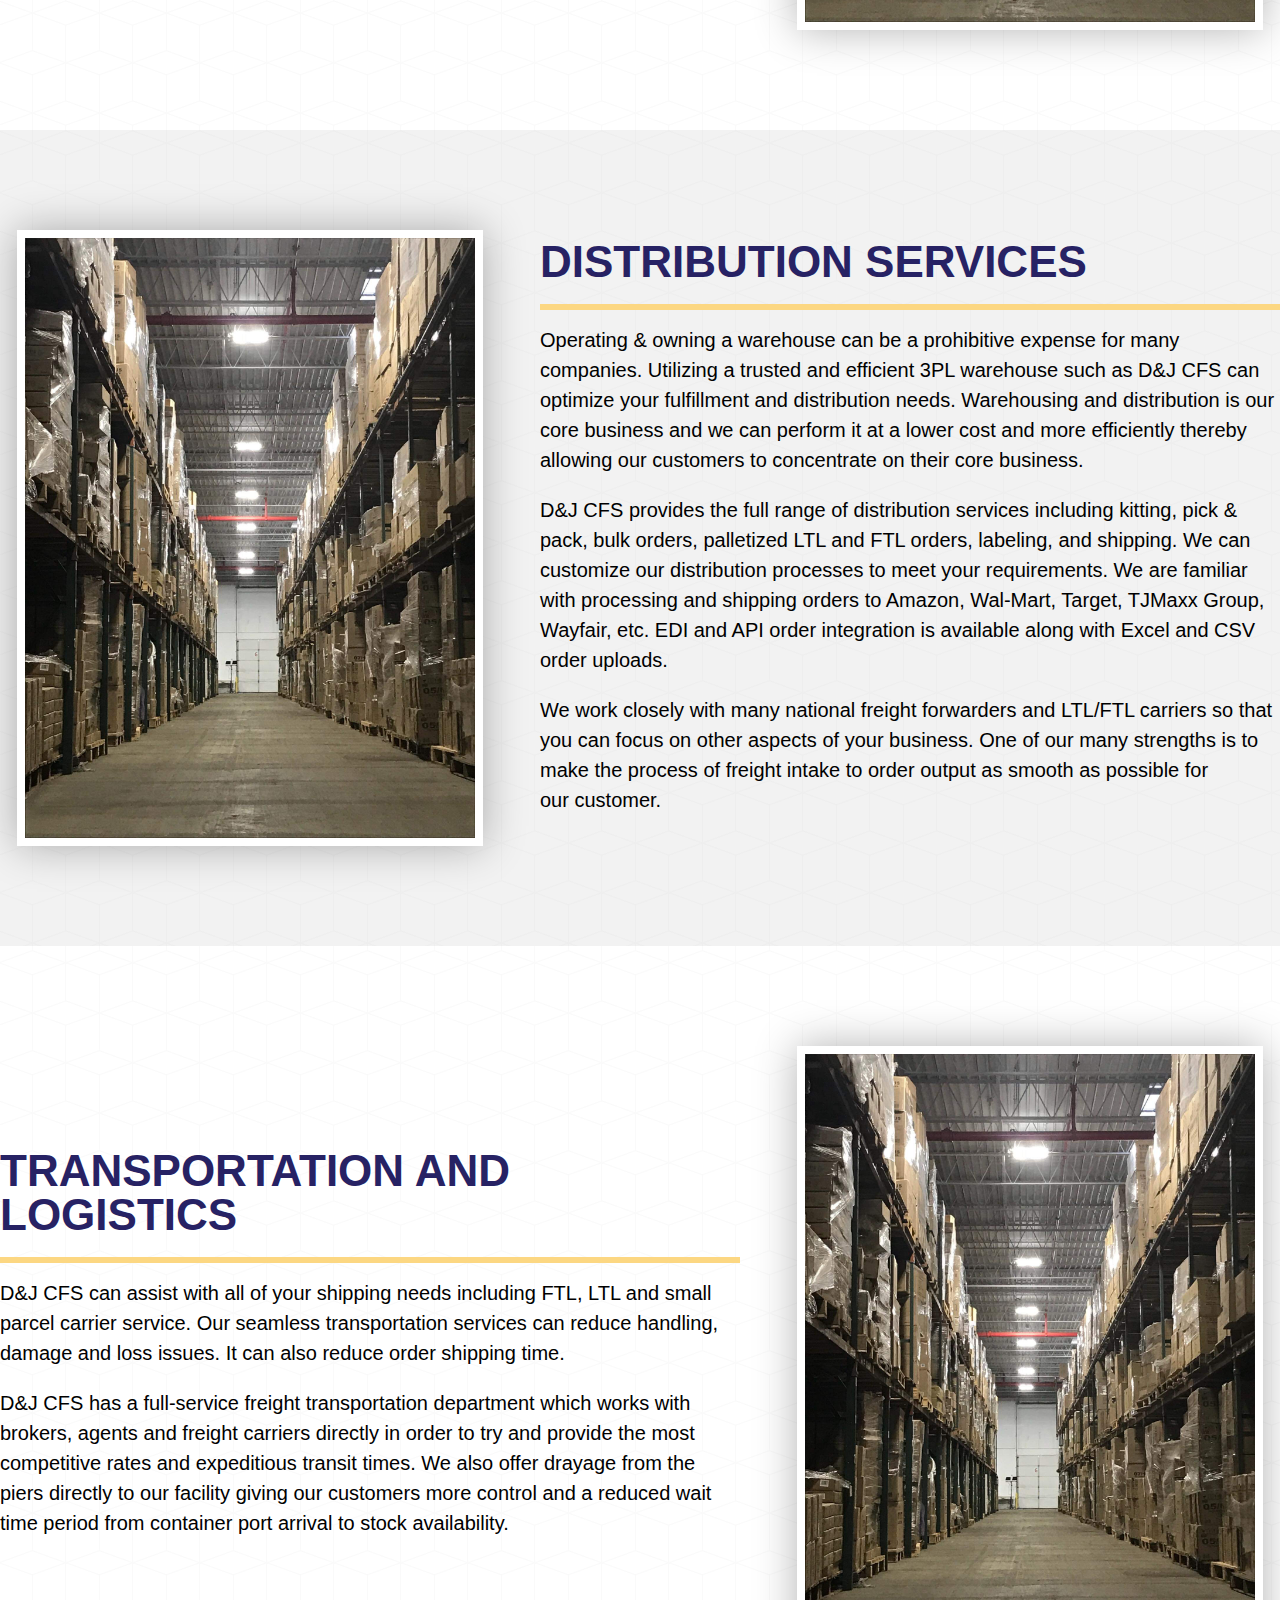
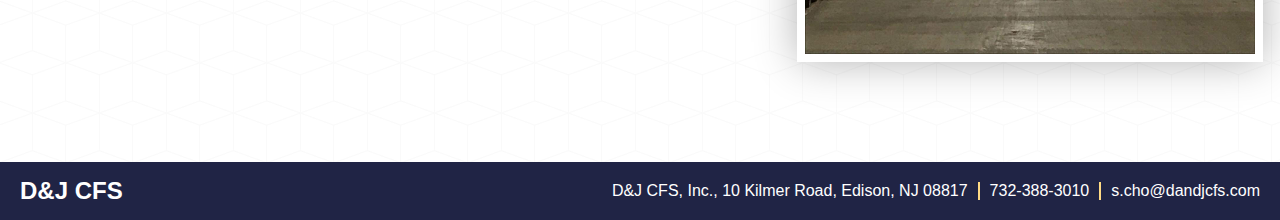
==== commit 5b19ed34: "Update our-services.html" ====
--- a/our-services.html
+++ b/our-services.html
@@ -18,11 +18,11 @@
 					<img class="cs-logo" src="images/logo-2.png" alt="logo">
 				</div>
 				<div class="cs-flex-box cs-nav">
-					<a href="/DJCFS/">HOME</a>
-					<a href="/DJCFS/#cs-about-us">ABOUT US</a>
-					<a href="/DJCFS/our-services.html" class="cs-active">OUR SERVICES</a>
-					<a href="/DJCFS/our-team.html">OUR TEAM</a>
-					<a href="/DJCFS/#cs-contact-us">CONTACT US</a>
+					<a href="/djcfs/">HOME</a>
+					<a href="/djcfs/#cs-about-us">ABOUT US</a>
+					<a href="/djcfs/our-services.html" class="cs-active">OUR SERVICES</a>
+					<a href="/djcfs/our-team.html">OUR TEAM</a>
+					<a href="/djcfs/#cs-contact-us">CONTACT US</a>
 					<button class="cs-button-purple" onclick="window.open('http://app.extensiv.com/login','_blank')">CLIENT LOGIN</button>
 				</div>
 				<div class="cs-flex-box cs-nav-mobile">
@@ -31,11 +31,11 @@
 					</div>
 					<div class="cs-nav-box" id="cs-nav-box">
 						<button class="cs-button-light cs-x" onclick="document.getElementById('cs-nav-box').style.display='none', style.transition='0.4s'">X</button>
-						<a href="/DJCFS/">HOME</a>
-						<a href="/DJCFS/#cs-about-us">ABOUT US</a>
-						<a href="/DJCFS/our-services.html" class="cs-active">OUR SERVICES</a>
-						<a href="/DJCFS/our-team.html">OUR TEAM</a>
-						<a href="/DJCFS/#cs-contact-us">CONTACT US</a>
+						<a href="/djcfs/">HOME</a>
+						<a href="/djcfs/#cs-about-us">ABOUT US</a>
+						<a href="/djcfs/our-services.html" class="cs-active">OUR SERVICES</a>
+						<a href="/djcfs/our-team.html">OUR TEAM</a>
+						<a href="/djcfs/#cs-contact-us">CONTACT US</a>
 						<button class="cs-button-purple" onclick="window.open('http://app.extensiv.com/login','_blank')">CLIENT LOGIN</button>
 					</div>
 				</div>
@@ -63,19 +63,19 @@
 					<img src="images/icon-1.png" alt="" style="height: 100px; display: block; border: none; margin: 0px auto;">
 					<h4 class="cs-clr-blue">Warehousing</h4>
 					<p>Full-service 3PL warehousing for secured storage of your goods. We offer wide-ranging services from container drayage from the nearby NJ/NY terminals to full pick & pack distribution services. We work closely with regional and national freight forwarders to provide a seamless service as part of your supply chain logistics.</p>
-					<button class="cs-button-dark" onclick="window.location.href='/DJCFS/our-services.html#cs-srvc-1'">LEARN MORE</button>
+					<button class="cs-button-dark" onclick="window.location.href='/djcfs/our-services.html#cs-srvc-1'">LEARN MORE</button>
 				</div>
 				<div class="cs-flex-box cs-services">
 					<img src="images/icon-2.png" alt="" style="height: 100px; display: block; border: none; margin: 0px auto;">
 					<h4 class="cs-clr-blue">Distribution</h4>
 					<p>A full range of distribution services including bulk orders, pick & pack, e-commerce and kitting. We work closely with our clients to individually and uniquely map out their distribution needs to improve efficiency and cost-effectiveness. We work to increase your profit margin – not cut into them.</p>
-					<button class="cs-button-dark" onclick="window.location.href='/DJCFS/our-services.html#cs-srvc-2'">LEARN MORE</button>
+					<button class="cs-button-dark" onclick="window.location.href='/djcfs/our-services.html#cs-srvc-2'">LEARN MORE</button>
 				</div>
 				<div class="cs-flex-box cs-services">
 					<img src="images/icon-3.png" alt="" style="height: 100px; display: block; border: none; margin: 0px auto;">
 					<h4 class="cs-clr-blue">Transportation</h4>
 					<p>Our transportation department can service all of your delivery needs including container drayage from the terminals to our warehouse for freight intake, competitive FTL and LTL trucking to destinations across the United States, and daily small parcel courier service pick ups for USPS, FedEx and UPS.</p>
-					<button class="cs-button-dark" onclick="window.location.href='/DJCFS/our-services.html#cs-srvc-3'">LEARN MORE</button>
+					<button class="cs-button-dark" onclick="window.location.href='/djcfs/our-services.html#cs-srvc-3'">LEARN MORE</button>
 				</div>
 			</div>
 		</div>
--- a/css/main.css
+++ b/css/main.css
@@ -28,6 +28,9 @@
 }
 .cs-image {
 	max-width: 500px;
+	display: flex;
+	align-content: center;
+    justify-content: center;
 }
 /* END OF CONTAINERS */
 
@@ -36,7 +39,7 @@
 	background: url('../images/cubes.png');
 	background-color: #f2f2f2;
 }
-.cs-bg-gray { background: #f4f4f4; }
+.cs-bg-gray { background: #ebebeb; }
 .cs-home-bg-foot {
     background: linear-gradient(1deg, #000000d6, #202445c7) , url(../images/home-bg-foot.PNG);
     background-size: cover;
@@ -53,18 +56,18 @@
 h1,h2,h3,h4,h5 { font-family: Poppins, sans-serif; }
 p,a,li,button,span,div { font-family: Montserrat, sans-serif; }
 
-h1 { font-size: 64px; line-height: 80px; margin: 0px 0px 20px 0px; text-transform:uppercase; }
-
-h2 { font-size: 50px; line-height: 44px; color: #202445; margin: 0px 0px 20px 0px; text-transform:uppercase; }
+h1 { font-size: 60px; line-height: 80px; margin: 0px 0px 20px 0px; text-transform:uppercase; }
+
+h2 { font-size: 44px; line-height: 44px; color: #202445; margin: 0px 0px 20px 0px; text-transform:uppercase; }
 h2 span { font-size: 24px; letter-spacing: 5px; line-height: 45px; font-weight: normal; text-transform: uppercase; background: #ffda84; padding: 10px; }
 
-h3 { font-size: 40px; line-height: 44px; margin: 0px 0px 20px 0px; text-transform:uppercase; }
+h3 { font-size: 34px; line-height: 44px; margin: 0px 0px 20px 0px; text-transform:uppercase; }
 h3 span { font-size: 24px; letter-spacing: 5px; line-height: 45px; font-weight: normal; text-transform: uppercase; background: #ffda84; padding: 10px; }
 
-h4 { font-size: 30px; margin: 15px 0px; }
+h4 { font-size: 28px; margin: 15px 0px; }
 h4 span { font-size:24px; font-weight:normal; display: block; }
 
-h5 { font-size: 24px; line-height: 24px; margin: 0px 0px 8px 0px; }
+h5 { font-size: 22px; line-height: 24px; margin: 0px 0px 8px 0px; }
 h5 span { font-weight: 500; font-size: 16px; letter-spacing: 2px; text-transform: uppercase; }
 
 p,li { font-size: 20px; line-height: 30px; margin: 0px 0px 20px 0px; }
@@ -72,6 +75,14 @@
 .cs-first-h { margin-top: 0px !important; }
 .cs-last-p { margin: 0px !important; }
 .cs-margin-bottom { margin-bottom: 30px; }
+.cs-footer a { color: #ffffff; text-decoration: none; transition: 0.4s; }
+.cs-footer a:hover { color: #ffda84; transition: 0.4s; }
+hr.cs-sep-yellow {
+    height: 6px;
+    background: #fcd782;
+    border: none;
+    margin: 0px 0px 15px;
+}
 /* END FONT STYLES */
 
 /* IMAGES */
@@ -84,7 +95,7 @@
 .cs-flex-box.cs-image img {
 	max-width: 90%;
     border: solid 8px #ffffff !important;
-    box-shadow: 0px 0px 40px #0000002b;
+    box-shadow: 0px 0px 40px #0000004d;
 }
 /* END IMAGES */
 
@@ -287,6 +298,19 @@
 .cs-flex-box.cs-contact-box:hover.cs-flex-box.cs-contact-box p {
     color: #202020 !important;
 }
+.cs-flex-box.cs-business-name {
+    max-width: 30%;
+}
+.cs-flex-box.cs-business-info {
+    display: flex;
+    gap: 10px;
+    padding: 10px 0px;
+    justify-content: flex-end;
+}
+.cs-divider {
+	background: #ffda84;
+	width: 2px;
+}
 
 @media only screen and (max-width: 900px) {
 	.cs-flex {
@@ -367,4 +391,21 @@
 	.cs-flex-box.cs-contact-box {
 	    padding: 20px;
 	}
-}+	.cs-flex-box.cs-business-info {
+	    justify-content: center;
+	    flex-direction: column;
+	    align-items: center;
+	    align-content: center;
+	    text-align: center;	
+	}
+	.cs-flex-box.cs-business-name {
+	    max-width: 100%;
+	    text-align: center;
+	    padding-top: 15px;
+	}
+	.cs-divider {
+	    background: #ffda84;
+	    width: 80%;
+	    height: 1px;
+	}
+}
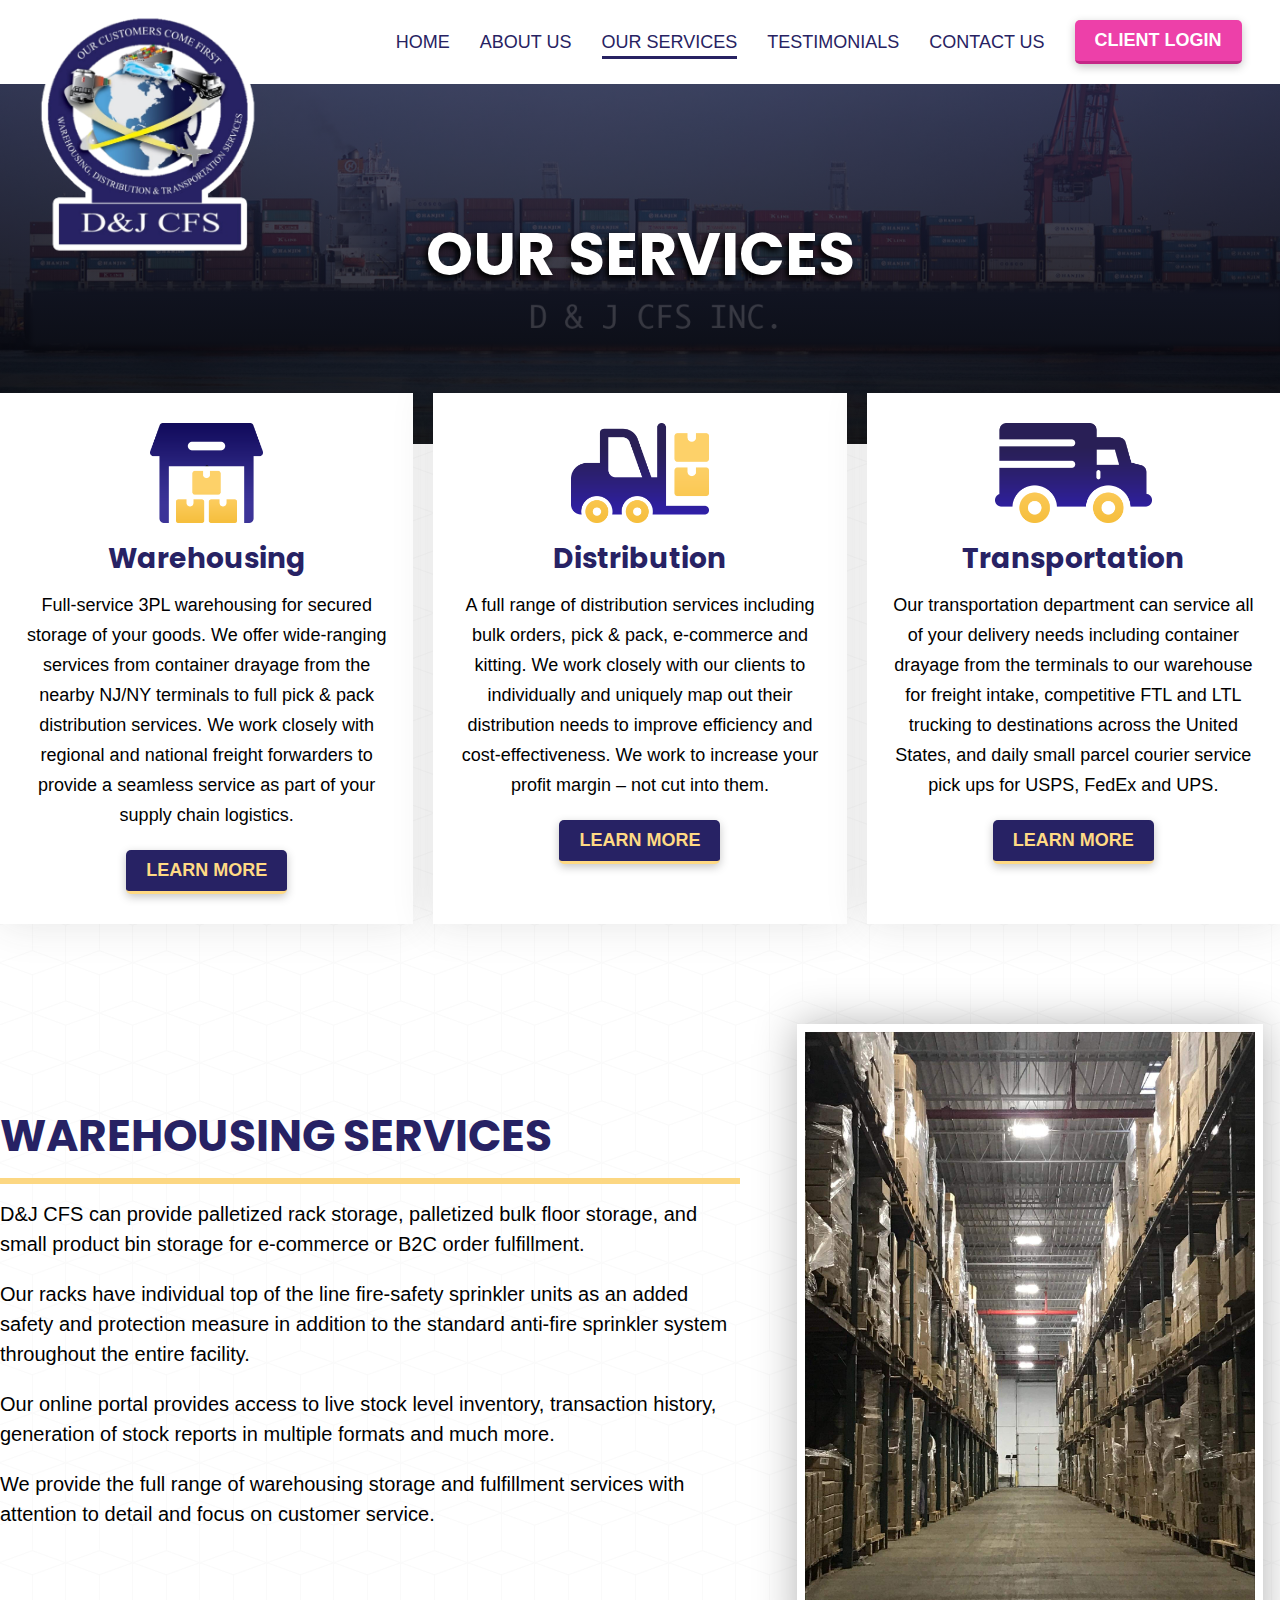
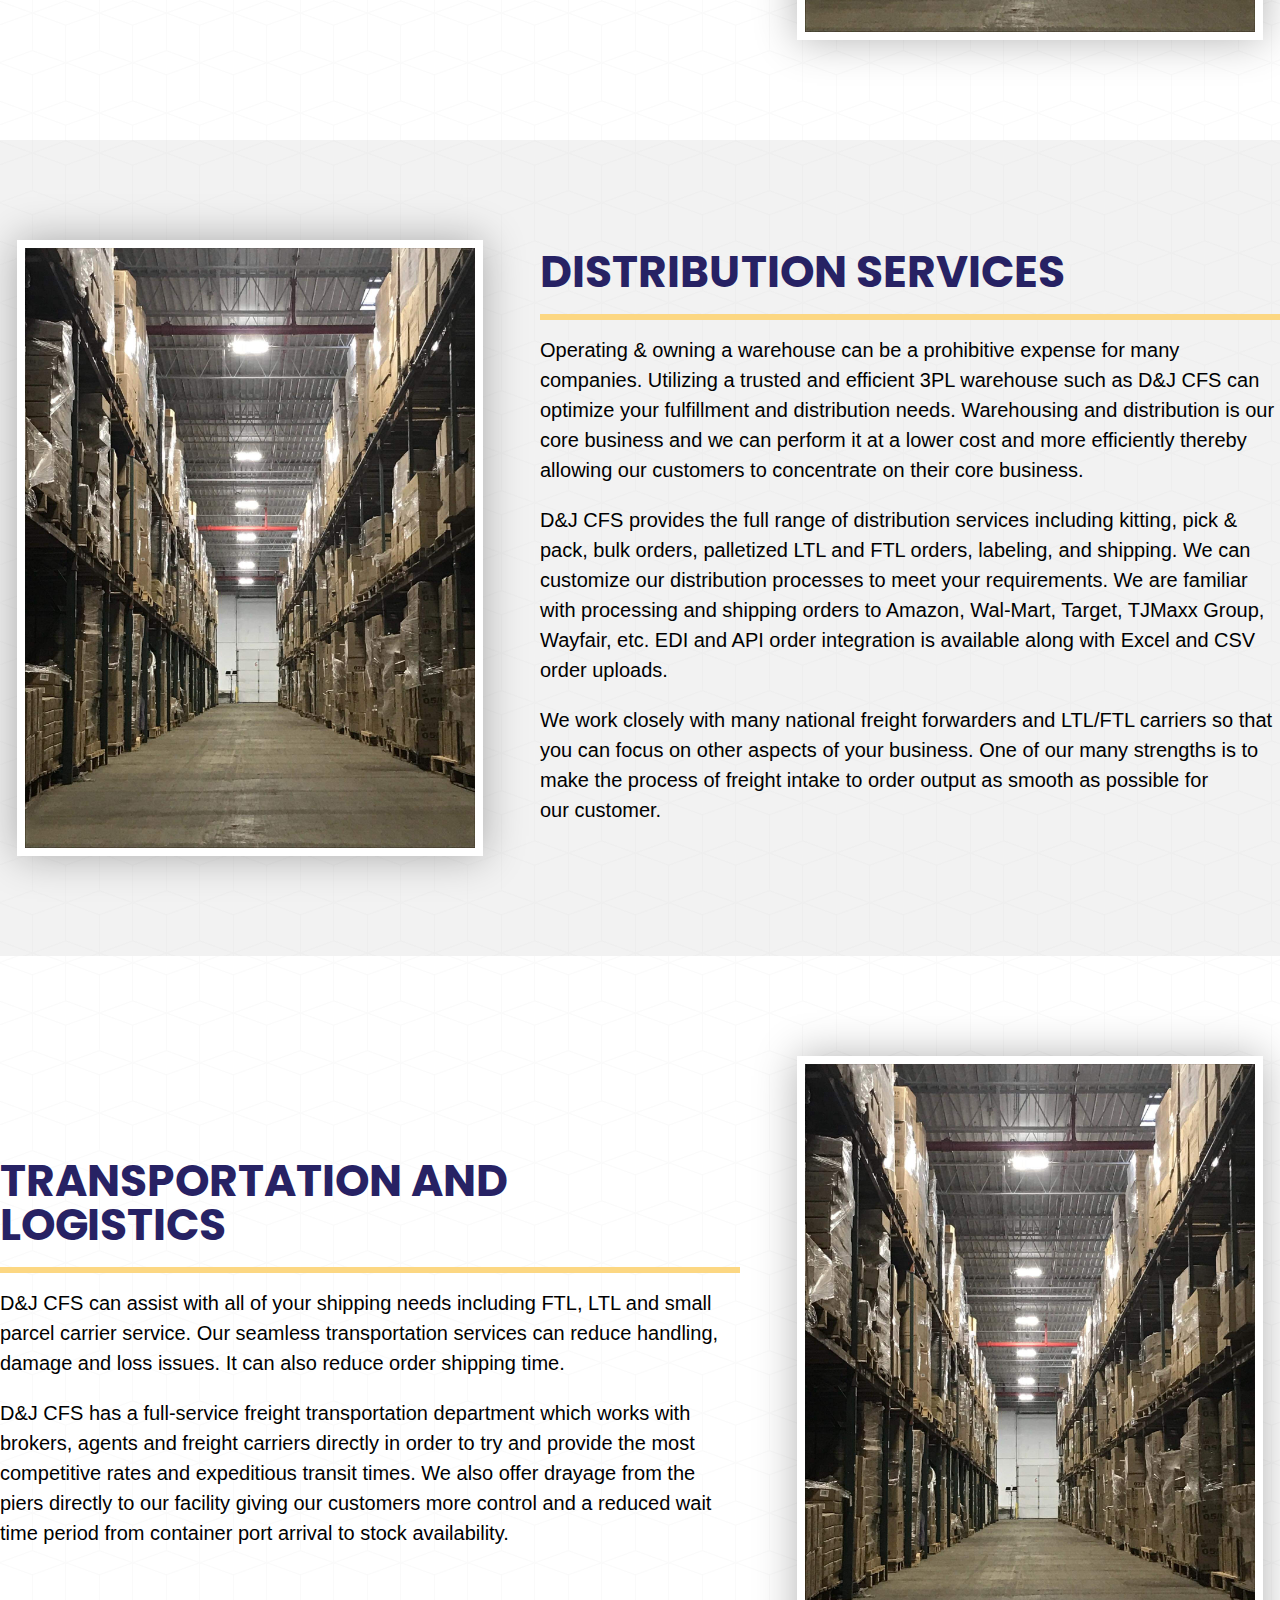
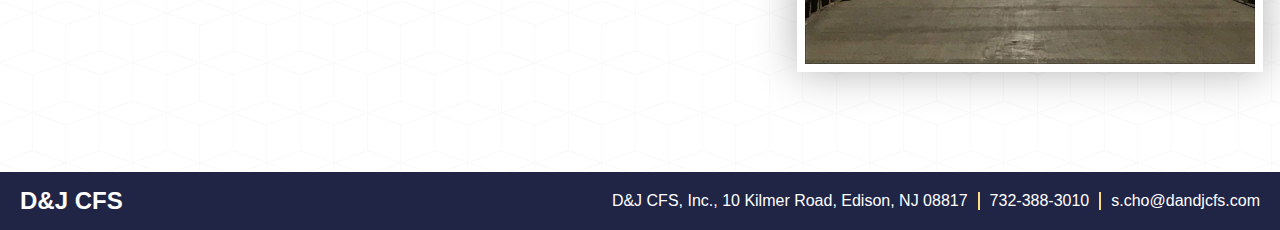
==== commit 2106a762: "Update our-services.html" ====
--- a/our-services.html
+++ b/our-services.html
@@ -7,6 +7,9 @@
 	<link rel="stylesheet" type="text/css" href="css/main.css">
 	<link rel="stylesheet" type="text/css" href="css/header.css">
 	<link rel="stylesheet" type="text/css" href="css/footer.css">
+	<link rel="preconnect" href="https://fonts.googleapis.com">
+	<link rel="preconnect" href="https://fonts.gstatic.com" crossorigin>
+	<link href="https://fonts.googleapis.com/css2?family=Poppins:wght@300;400;700&display=swap" rel="stylesheet">
 </head>
 <body>
 
@@ -21,7 +24,7 @@
 					<a href="/djcfs/">HOME</a>
 					<a href="/djcfs/#cs-about-us">ABOUT US</a>
 					<a href="/djcfs/our-services.html" class="cs-active">OUR SERVICES</a>
-					<a href="/djcfs/our-team.html">OUR TEAM</a>
+					<a href="/djcfs/testimonials.html">TESTIMONIALS</a>
 					<a href="/djcfs/#cs-contact-us">CONTACT US</a>
 					<button class="cs-button-purple" onclick="window.open('http://app.extensiv.com/login','_blank')">CLIENT LOGIN</button>
 				</div>
@@ -34,7 +37,7 @@
 						<a href="/djcfs/">HOME</a>
 						<a href="/djcfs/#cs-about-us">ABOUT US</a>
 						<a href="/djcfs/our-services.html" class="cs-active">OUR SERVICES</a>
-						<a href="/djcfs/our-team.html">OUR TEAM</a>
+						<a href="/djcfs/testimonials.html">TESTIMONIALS</a>
 						<a href="/djcfs/#cs-contact-us">CONTACT US</a>
 						<button class="cs-button-purple" onclick="window.open('http://app.extensiv.com/login','_blank')">CLIENT LOGIN</button>
 					</div>
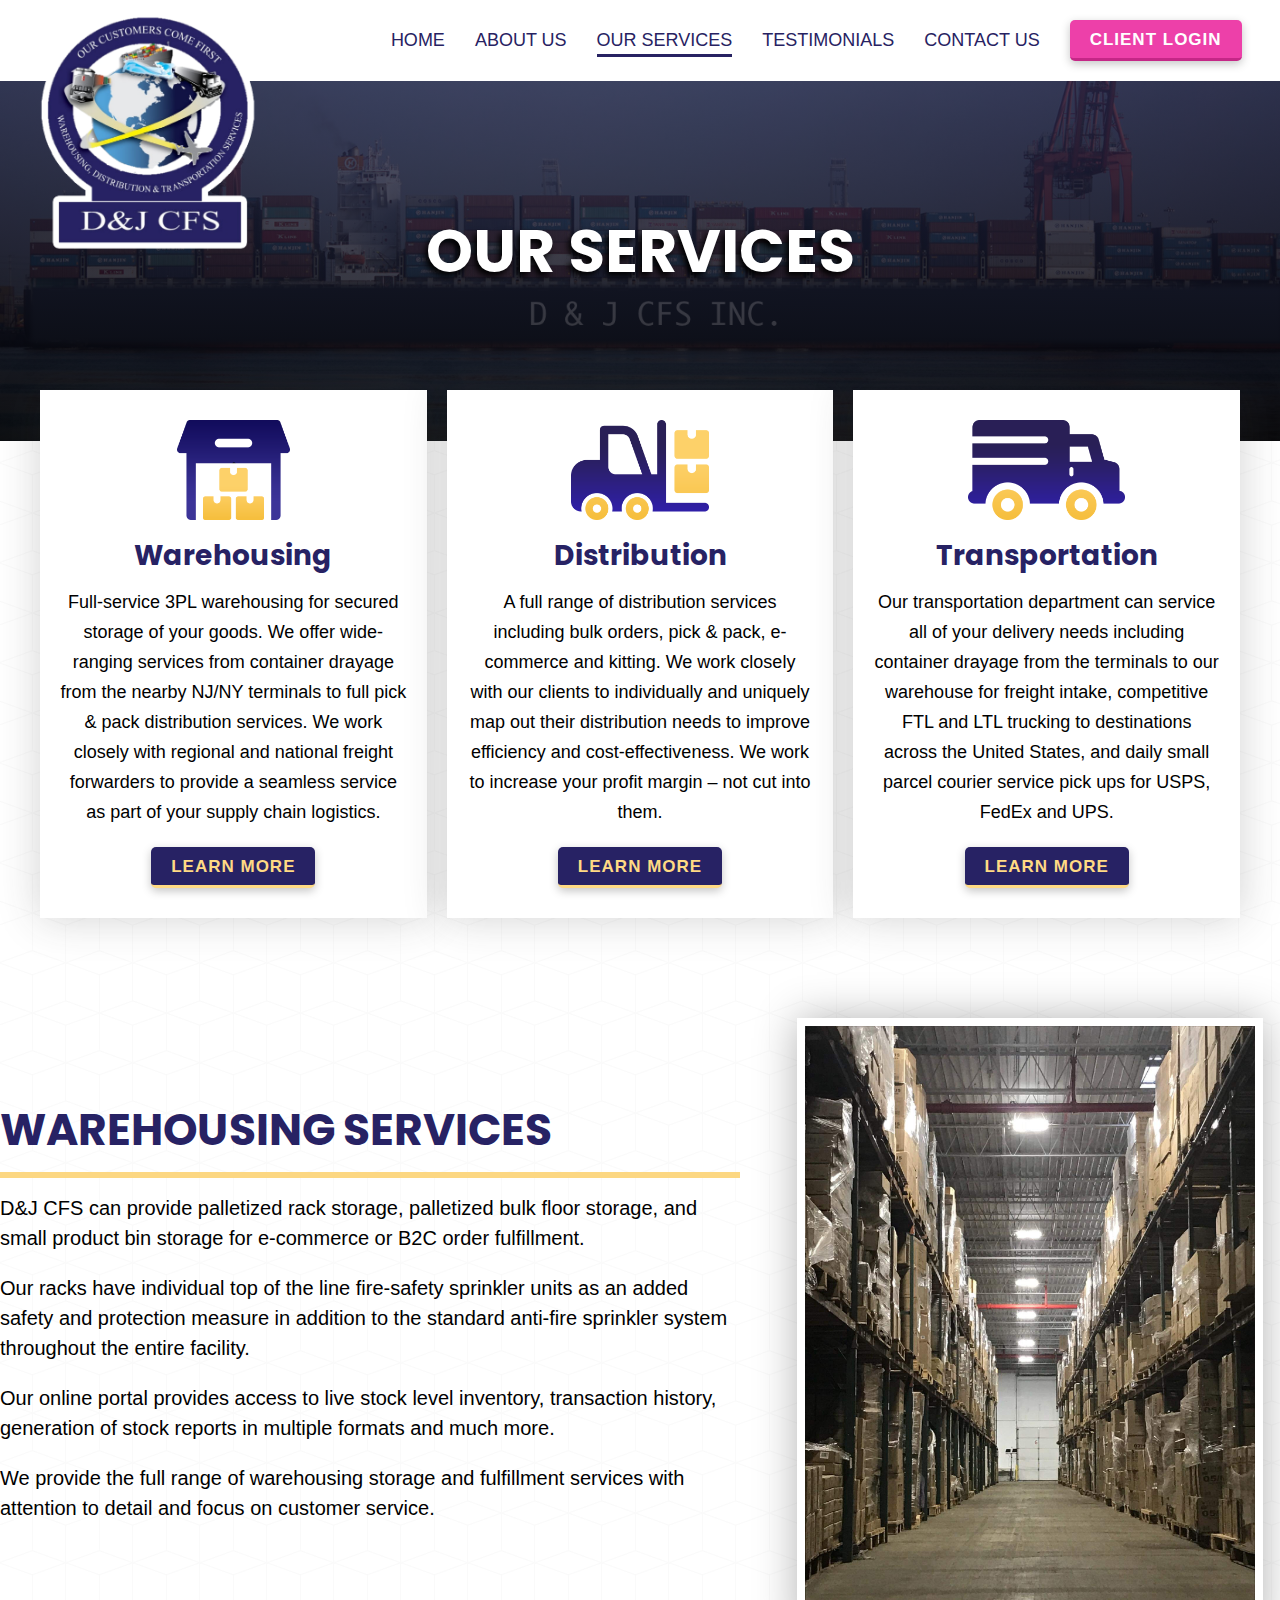
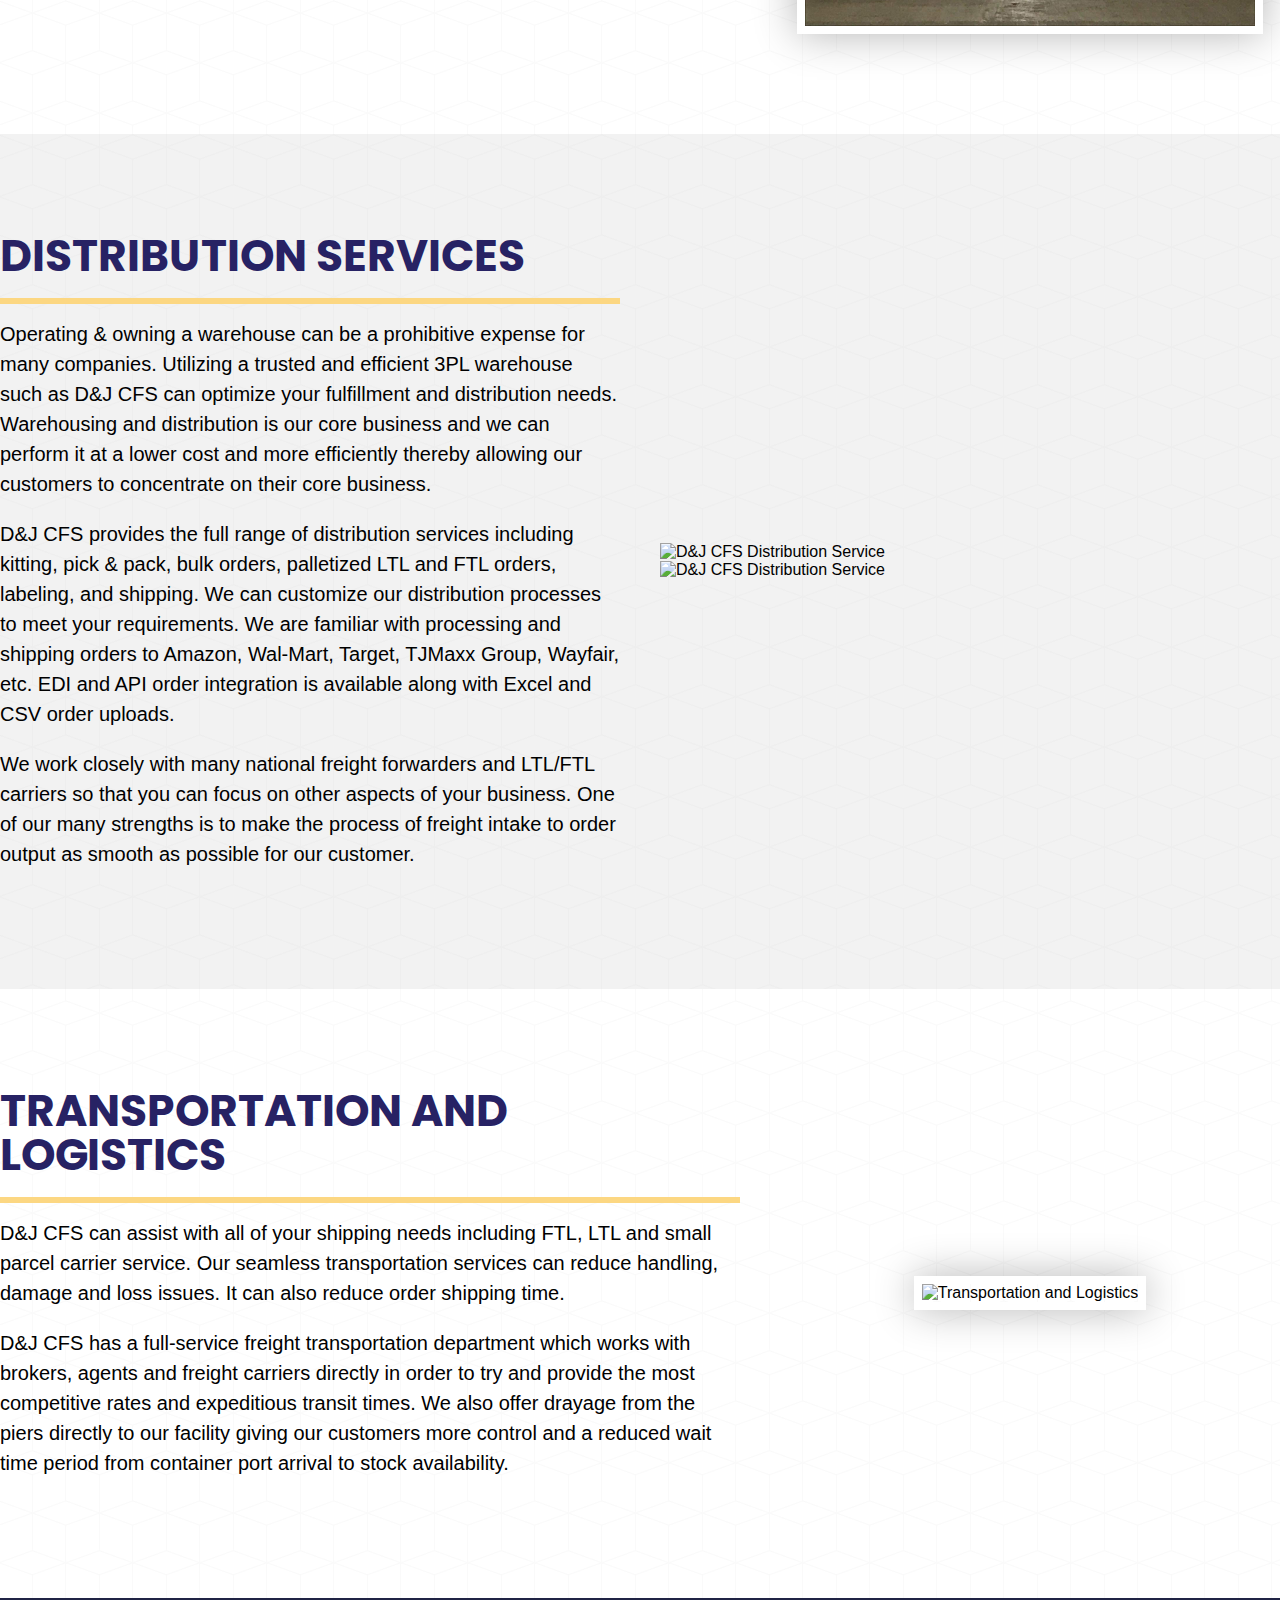
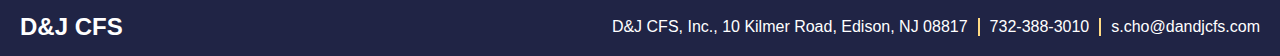
==== commit 633b4c64: "Update our-services.html" ====
--- a/our-services.html
+++ b/our-services.html
@@ -3,13 +3,22 @@
 <head>
 	<meta charset="utf-8">
 	<meta name="viewport" content="width=device-width, initial-scale=1">
-	<title>D&J CFS - Our Services</title>
+	<link rel="sitemap" type="application/xml" href="/sitemap.xml" />
+	<!-- SEO -->
+	<title>D&J CFS Inc. - Warehousing, Distribution, and Transportation Services</title>	
+    <meta name="description" content="Secure Warehousing & Efficient Distribution | Full-Service 3PL | Nationwide Transportation Solutions | Improve Your Supply Chain Logistics.">
+    <meta name="keywords" content="3PL Warehousing Services, Efficient Distribution Solutions, Container Drayage Services, Cost-Effective Transportation, Seamless Supply Chain Logistics">
+    <!-- END OF SEO -->
+	<!-- STYLESHEET -->
 	<link rel="stylesheet" type="text/css" href="css/main.css">
 	<link rel="stylesheet" type="text/css" href="css/header.css">
 	<link rel="stylesheet" type="text/css" href="css/footer.css">
+	<!-- END OF STYLESHEET -->
+	<!-- GOOGLE FONTS -->
 	<link rel="preconnect" href="https://fonts.googleapis.com">
 	<link rel="preconnect" href="https://fonts.gstatic.com" crossorigin>
 	<link href="https://fonts.googleapis.com/css2?family=Poppins:wght@300;400;700&display=swap" rel="stylesheet">
+	<!-- END OF GOOGLE FONTS -->
 </head>
 <body>
 
@@ -98,7 +107,7 @@
 					<p>We provide the full range of warehousing storage and fulfillment services with attention to detail and focus on customer service.</p>
 				</div>
 				<div class="cs-flex-box cs-image">
-					<img src="images/home-1.JPG" alt="Batanes">
+					<img src="images/home-1.JPG" alt="Warehouse">
 				</div>
 			</div>
 		</div>
@@ -109,15 +118,20 @@
 	<div class="cs-main cs-bg-light-2" id="cs-srvc-2">
 		<div class="cs-content">
 			<div class="cs-flex">
-				<div class="cs-flex-box cs-image">
-					<img src="images/home-1.JPG" alt="Batanes">
-				</div>
 				<div class="cs-flex-box">
 					<h2 class="cs-clr-blue">DISTRIBUTION SERVICES</h2>
 					<hr class="cs-sep-yellow">
 					<p>Operating & owning a warehouse can be a prohibitive expense for many companies. Utilizing a trusted and efficient 3PL warehouse such as D&J CFS can optimize your fulfillment and distribution needs. Warehousing and distribution is our core business and we can perform it at a lower cost and more efficiently thereby allowing our customers to concentrate on their core business.</p>
 					<p>D&J CFS provides the full range of distribution services including kitting, pick & pack, bulk orders, palletized LTL and FTL orders, labeling, and shipping. We can customize our distribution processes to meet your requirements. We are familiar with processing and shipping orders to Amazon, Wal-Mart, Target, TJMaxx Group, Wayfair, etc. EDI and API order integration is available along with Excel and CSV order uploads.</p>
 					<p>We work closely with many national freight forwarders and LTL/FTL carriers so that you can focus on other aspects of your business. One of our many strengths is to make the process of freight intake to order output as smooth as possible for our&nbsp;customer.</p>
+				</div>
+				<div class="cs-flex-box cs-image-2">
+					<div class="cs-image-2-container">
+						<img src="images/IMG_2125.JPG" alt="D&J CFS Distribution Service">
+					</div>
+					<div class="cs-image-2-container">
+						<img src="images/IMG_2129.JPG" alt="D&J CFS Distribution Service">
+					</div>
 				</div>
 			</div>
 		</div>
@@ -135,7 +149,7 @@
 					<p>D&J CFS has a full-service freight transportation department which works with brokers, agents and freight carriers directly in order to try and provide the most competitive rates and expeditious transit times. We also offer drayage from the piers directly to our facility giving our customers more control and a reduced wait time period from container port arrival to stock availability.</p>
 				</div>
 				<div class="cs-flex-box cs-image">
-					<img src="images/home-1.JPG" alt="Batanes">
+					<img src="images/IMG_2071.JPG" alt="Transportation and Logistics">
 				</div>
 			</div>
 		</div>
--- a/css/main.css
+++ b/css/main.css
@@ -5,6 +5,9 @@
 .cs-main {
 	width: 100%;
 	padding: 100px 0px;
+}
+.cs-main-inner {
+	padding: 30px 0px 50px 0px;
 }
 .cs-content {
 	width: 100%;
@@ -39,6 +42,10 @@
 	background: url('../images/cubes.png');
 	background-color: #f2f2f2;
 }
+.cs-bg-yellow { background: #ffda84; }
+.cs-bg-yellow-2 { background: linear-gradient(45deg, #ffda84, #ffcc5a); }
+.cs-bg-blue { background: #272264; }
+.cs-bg-blue-2 { background: linear-gradient(45deg, #272264, #0a0087); }
 .cs-bg-gray { background: #ebebeb; }
 .cs-home-bg-foot {
     background: linear-gradient(1deg, #000000d6, #202445c7) , url(../images/home-bg-foot.PNG);
@@ -55,8 +62,8 @@
 
 h1,h2,h3,h4,h5 { font-family: Poppins, sans-serif; }
 p,a,li,button,span,div { font-family: Montserrat, sans-serif; }
-
-h1 { font-size: 60px; line-height: 80px; margin: 0px 0px 20px 0px; text-transform:uppercase; }
+p.cs-last { margin-bottom: 0px; }
+h1 { font-size: 60px; line-height: 70px; margin: 0px 0px 20px 0px; text-transform:uppercase; }
 
 h2 { font-size: 44px; line-height: 44px; color: #202445; margin: 0px 0px 20px 0px; text-transform:uppercase; }
 h2 span { font-size: 24px; letter-spacing: 5px; line-height: 45px; font-weight: normal; text-transform: uppercase; background: #ffda84; padding: 10px; }
@@ -103,9 +110,10 @@
 button {
 	border-radius: 5px;
 	border: none;
-	padding: 10px 20px;
-	font-size: 18px;
+	padding: 10px 20px 8px 20px;
+	font-size: 17px;
 	font-weight: bold;
+	letter-spacing: 1px;
 	transition: 0.4s;
 	box-shadow: 0px 3px 10px #0000003b;
 }
@@ -152,11 +160,8 @@
     display: flex;
     align-items: center;
     justify-content: center;
-    height: 55vh;
-    background: linear-gradient(1deg, #02002ecc, #3c3c3c8c) , url(../images/hero-image.jpg);
-    background-repeat: no-repeat;
-    background-size: cover;
-    background-position: center center;
+    height: 95vh;
+    background: linear-gradient(1deg, #aaaaaacc, #ffffff42) , url(../images/axiom-pattern.png);
     text-align: right;
 }
 .cs-sub-hero {
@@ -170,22 +175,24 @@
     background-position: center center;
 }
 .cs-hero-content {
-    margin-bottom: 130px;
+    margin-bottom: 80px;
     text-align: center;
 }
-
+.cs-home-logo {
+	max-width: 40%;
+}
 .cs-hero h1 {
-	font-size: 90px !important;
-	letter-spacing:5px;
-	margin-right: -10px;
+	font-size: 70px !important;
+	line-height: 1.2;
 }
 .cs-hero h1 span {
-	display: block;
-	font-size: 70px !important;
-	font-weight:normal;
-	letter-spacing: 1px;
-}
-.cs-hero h1 , .cs-sub-hero h1 {
+	background: #ffda84;
+	font-size: 50px !important;
+	font-weight: bold;
+	padding: 7px 20px;
+	letter-spacing: 2px;
+}
+.cs-sub-hero h1 {
 	color: #ffffff !important;
 	text-shadow: -3px 4px 6px #000000;
 }
@@ -193,7 +200,7 @@
 
 /* OVERLAP SECTION */
 .cs-overlap {
-    margin-top: -7%;
+    margin-top: -5%;
 }
 .cs-overlap-our-team {
 	margin-top: -4% !important;
@@ -208,7 +215,7 @@
 }
 .cs-services {
     background: #ffffff;
-    box-shadow: 0px 0px 40px #34343421;
+    box-shadow: 0px 0px 40px #34343438;
     padding: 30px 20px;
     text-align: center;
 }
@@ -245,7 +252,7 @@
     position: absolute;
     max-width: 35%;
     top: 9%;
-    left: 50%;
+    left: 40%;
     transform: translate(-50%, 0);
     z-index: 1;
     opacity: 0.2;
@@ -312,6 +319,42 @@
 	width: 2px;
 }
 
+/* TESTIMONIALS */
+.cs-testimonials {
+	border-top: solid 8px #464a6f;
+    box-shadow: 0px 0px 40px #34343438;
+}
+.cs-cst-testimonial {
+	text-align: left;
+	padding: 40px;
+}
+.cs-cst-name {
+	position: relative;
+	text-align: left;
+	padding: 20px 40px;
+}
+img.cs-cst-logo {
+    position: absolute;
+    max-width: 200px;
+    top: -20px;
+    right: 40px;
+    box-shadow: 5px 3px 16px 0px #00000054;
+}
+/* END OF TESTIMONIALS */
+
+@media only screen and (max-width: 1440px) {
+	.cs-home-logo {
+	    max-width: 28%;
+	}
+	.cs-hero , .cs-overlap {
+	    padding: 0px 40px;
+	}
+}
+@media only screen and (max-width: 1200px) {
+	.cs-hero-content {
+	    margin-bottom: 0px;
+	}
+}
 @media only screen and (max-width: 900px) {
 	.cs-flex {
 	    flex-direction: column;
@@ -321,16 +364,16 @@
 	    padding: 60px;
 	}
 	.cs-hero {
-		background: linear-gradient(0deg, #02002ecc, #fffce547) , url(../images/hero-image.jpg);
-		background-size: cover;
+		background: linear-gradient(1deg, #aaaaaacc, #ffffff42) , url(../images/axiom-pattern.png);
+		background-repeat: repeat;
 		height: unset;
 	    min-height: unset;
-	    padding: 190px 30px 50px 30px;
+	    padding: 40px 30px 50px 30px;
 	    text-align: center;
 	}
 	.cs-hero-content {
 		padding: 0px;
-		    margin-bottom: 45px;
+		margin-bottom: 45px;
 	}
 	.cs-hero h1 {
 	    font-size: 66px !important;
@@ -373,20 +416,40 @@
 	    width: auto;
 	    padding: 40px;
 	}
+	.cs-main-inner {
+    padding: 0px 0px 40px 0px;
+}
+	.cs-home-logo {
+	    max-width: 70%;
+	}
+	.cs-overlap {
+	    padding: 0px;
+	}
+	.cs-hero-content {
+		margin-bottom: 10px;
+	}
+	.cs-hero h1 {
+	    font-size: 46px !important;
+	    line-height: 1.2 !important;
+	    margin-right: 0px;
+	    margin-top: 10px;
+	}
 	.cs-flex {
 	    gap: 10px;
 	}
 	h1 {
 	    font-size: 40px; line-height: 50px;
 	}
+	.cs-sub-hero h1 { margin-bottom: 0px; }
 	h2 {
 	    font-size: 36px; line-height: 46px;
 	}
 	h4 {
 	    font-size: 28px;
 	}
-	p , li {
-		font-size: 16px !important;
+	p, li {
+	    font-size: 16px !important;
+	    line-height: 1.4em;
 	}
 	.cs-flex-box.cs-contact-box {
 	    padding: 20px;
@@ -408,4 +471,14 @@
 	    width: 80%;
 	    height: 1px;
 	}
-}
+	img.cs-cst-logo {
+	    position: relative;
+	    top: unset;
+	    bottom: unset;
+	    right: unset;
+	    margin-top: 10px;
+	}
+	.cs-cst-testimonial , .cs-cst-name {
+	    padding: 20px;
+	}
+}
--- a/css/header.css
+++ b/css/header.css
@@ -3,6 +3,10 @@
     width: 100%;
     padding: 20px 0px;
     background: #ffffff;
+}
+body.cs-home .cs-header {
+    position: absolute;
+    background: transparent;
 }
 .cs-header .cs-flex {
 	display: flex;
@@ -130,4 +134,4 @@
     .cs-nav-box-right {
         padding: 20px;
     }
-}+}
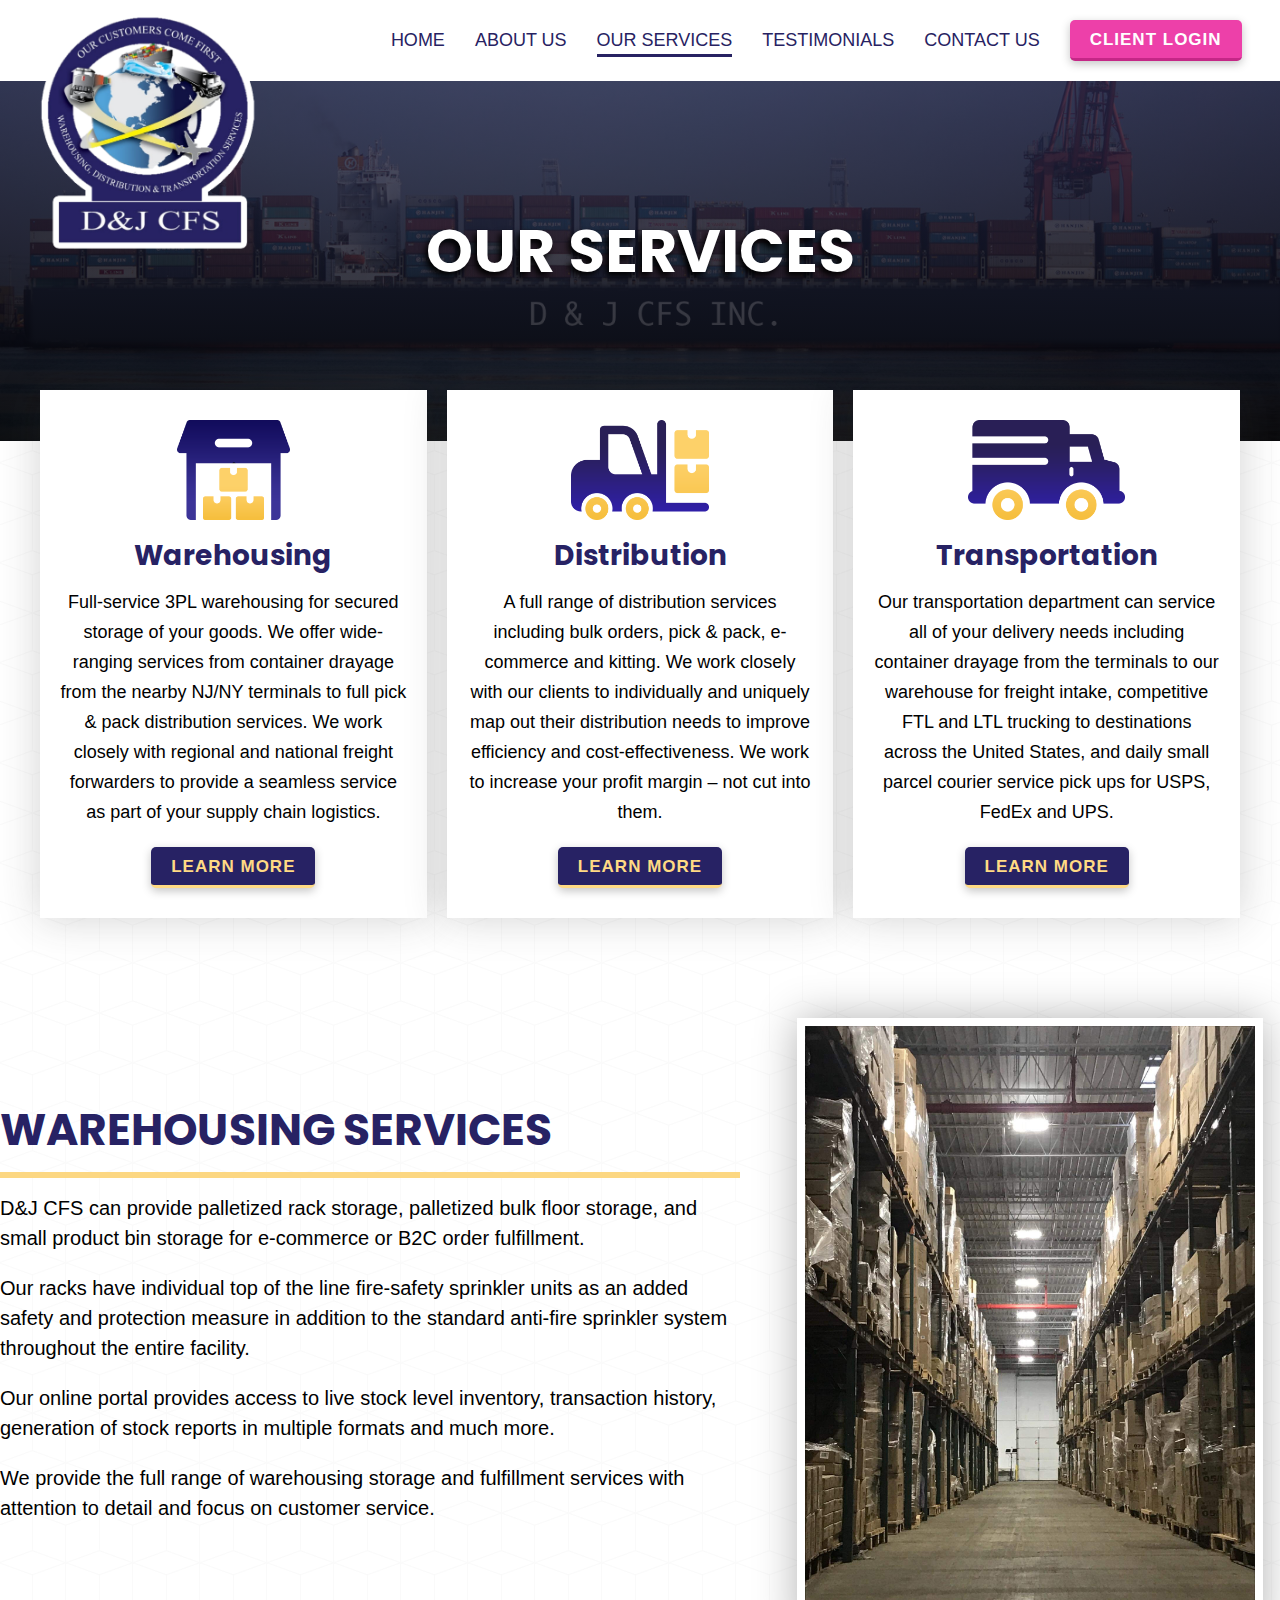
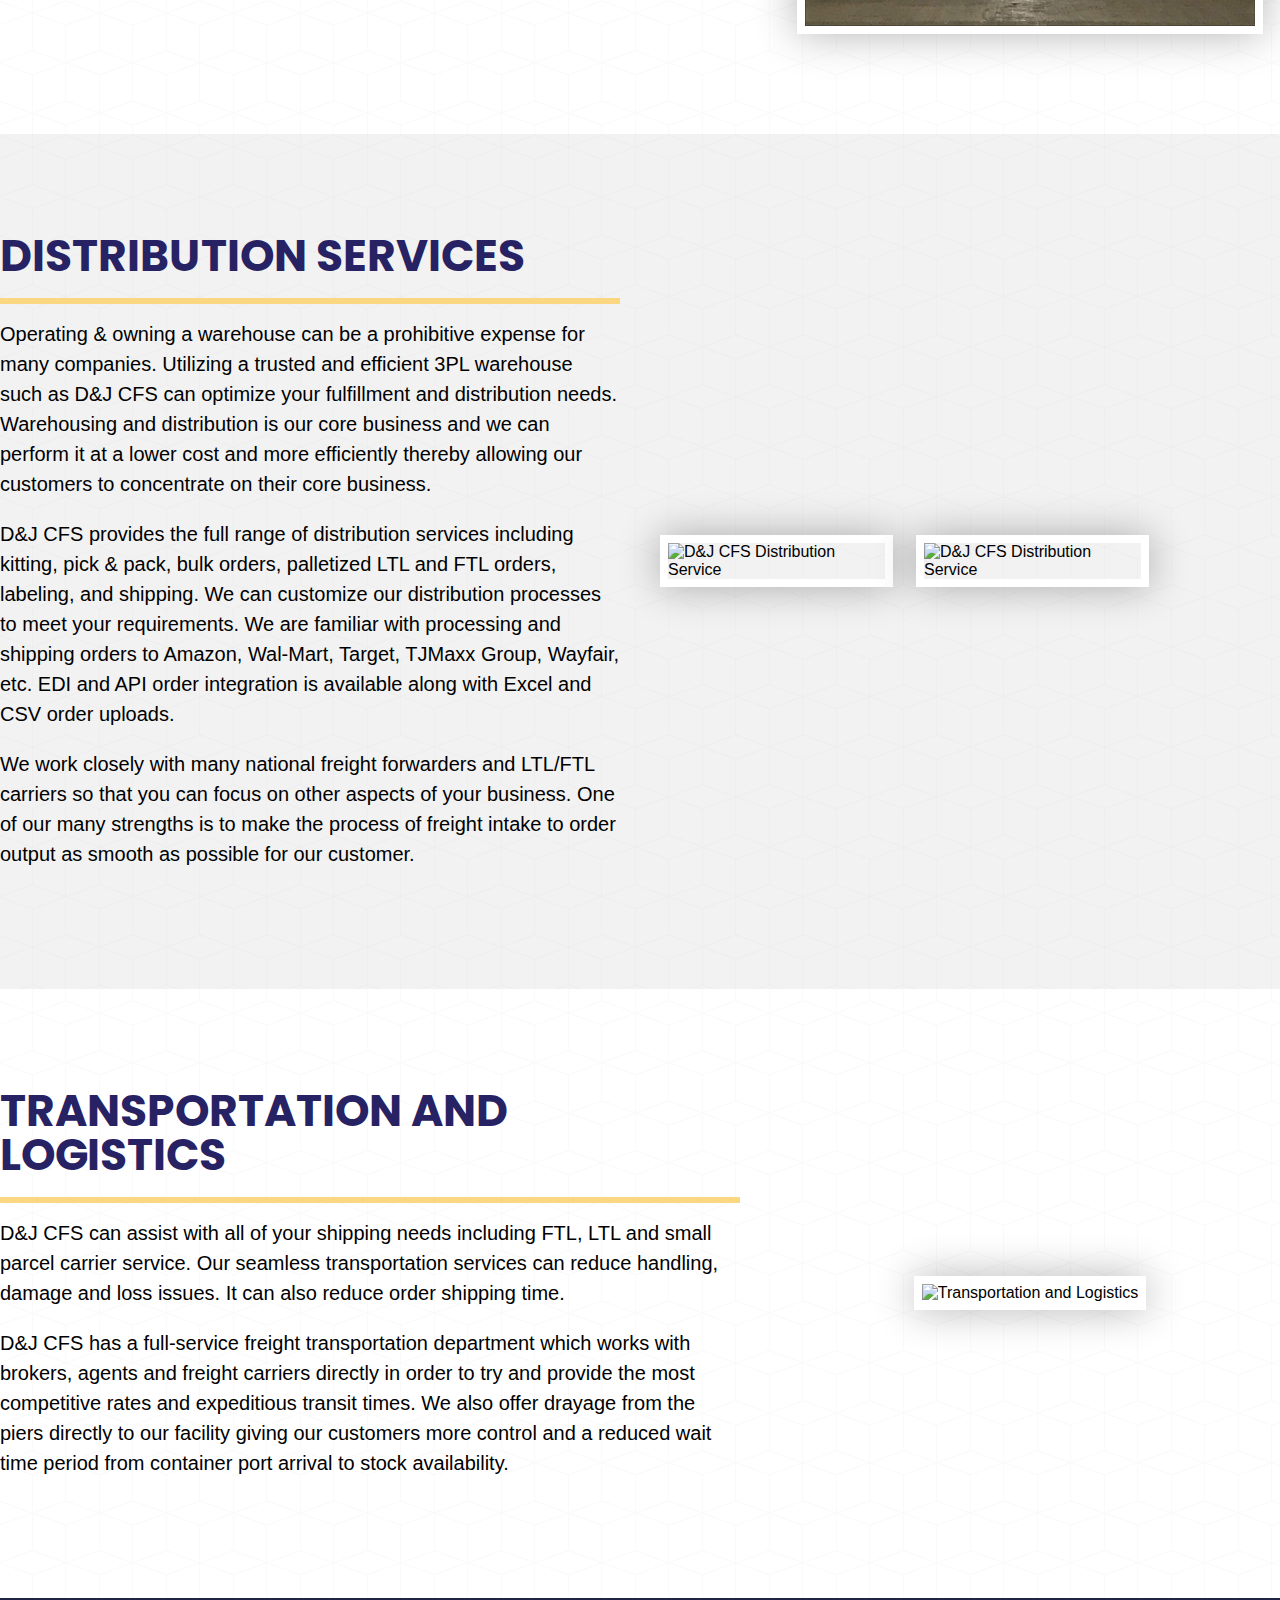
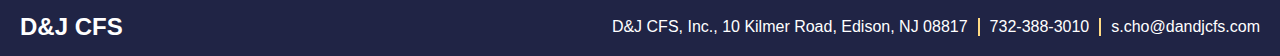
==== commit 92f19ba2: "Update our-services.html" ====
--- a/our-services.html
+++ b/our-services.html
@@ -4,6 +4,14 @@
 	<meta charset="utf-8">
 	<meta name="viewport" content="width=device-width, initial-scale=1">
 	<link rel="sitemap" type="application/xml" href="/sitemap.xml" />
+	<!-- Favicon link -->
+	<link rel="icon" type="image/png" href="images/logo-2.png" sizes="32x32">
+	<!-- Alternative favicon for high-resolution displays -->
+	<link rel="icon" type="image/png" href="images/logo-2.png" sizes="192x192">
+	<!-- Fallback for other browsers -->
+	<link rel="shortcut icon" href="images/logo-2.png">
+	<!-- Fallback for Internet Explorer -->
+	<link rel="icon" href="images/logo-2.png">
 	<!-- SEO -->
 	<title>D&J CFS Inc. - Warehousing, Distribution, and Transportation Services</title>	
     <meta name="description" content="Secure Warehousing & Efficient Distribution | Full-Service 3PL | Nationwide Transportation Solutions | Improve Your Supply Chain Logistics.">
--- a/css/main.css
+++ b/css/main.css
@@ -34,6 +34,10 @@
 	display: flex;
 	align-content: center;
     justify-content: center;
+}
+.cs-flex-box.cs-image-2 {
+    display: flex;
+    gap: 15px;
 }
 /* END OF CONTAINERS */
 
@@ -48,7 +52,7 @@
 .cs-bg-blue-2 { background: linear-gradient(45deg, #272264, #0a0087); }
 .cs-bg-gray { background: #ebebeb; }
 .cs-home-bg-foot {
-    background: linear-gradient(1deg, #000000d6, #202445c7) , url(../images/home-bg-foot.PNG);
+    background: linear-gradient(1deg, #000000d6, #202445c7) , url(../images/IMG_2132.jpg);
     background-size: cover;
     background-position: center center;
 }
@@ -99,7 +103,7 @@
 .cs-flex-box.cs-image {
 	position: relative;
 }
-.cs-flex-box.cs-image img {
+.cs-flex-box.cs-image img , .cs-image-2-container img {
 	max-width: 90%;
     border: solid 8px #ffffff !important;
     box-shadow: 0px 0px 40px #0000004d;
@@ -160,7 +164,7 @@
     display: flex;
     align-items: center;
     justify-content: center;
-    height: 95vh;
+    height: 65vh;
     background: linear-gradient(1deg, #aaaaaacc, #ffffff42) , url(../images/axiom-pattern.png);
     text-align: right;
 }
@@ -179,7 +183,7 @@
     text-align: center;
 }
 .cs-home-logo {
-	max-width: 40%;
+	max-width: 30%;
 }
 .cs-hero h1 {
 	font-size: 70px !important;
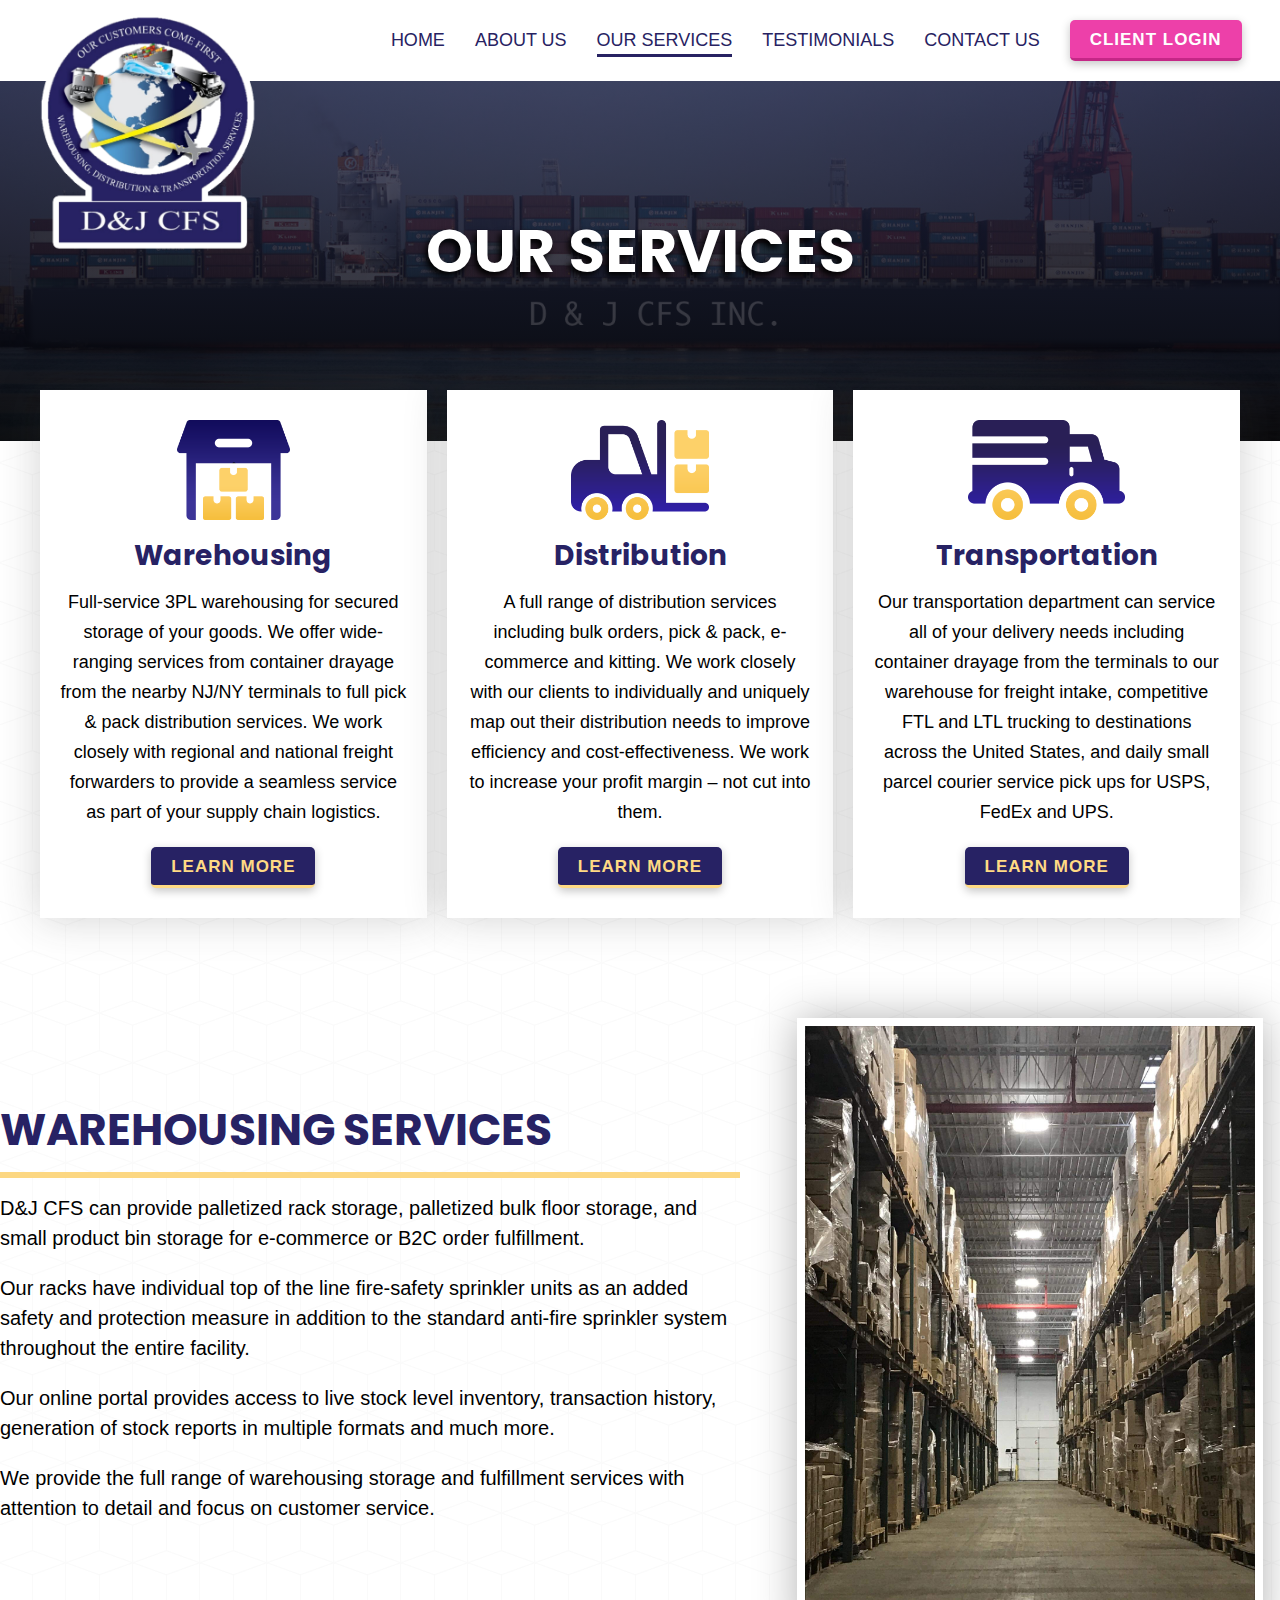
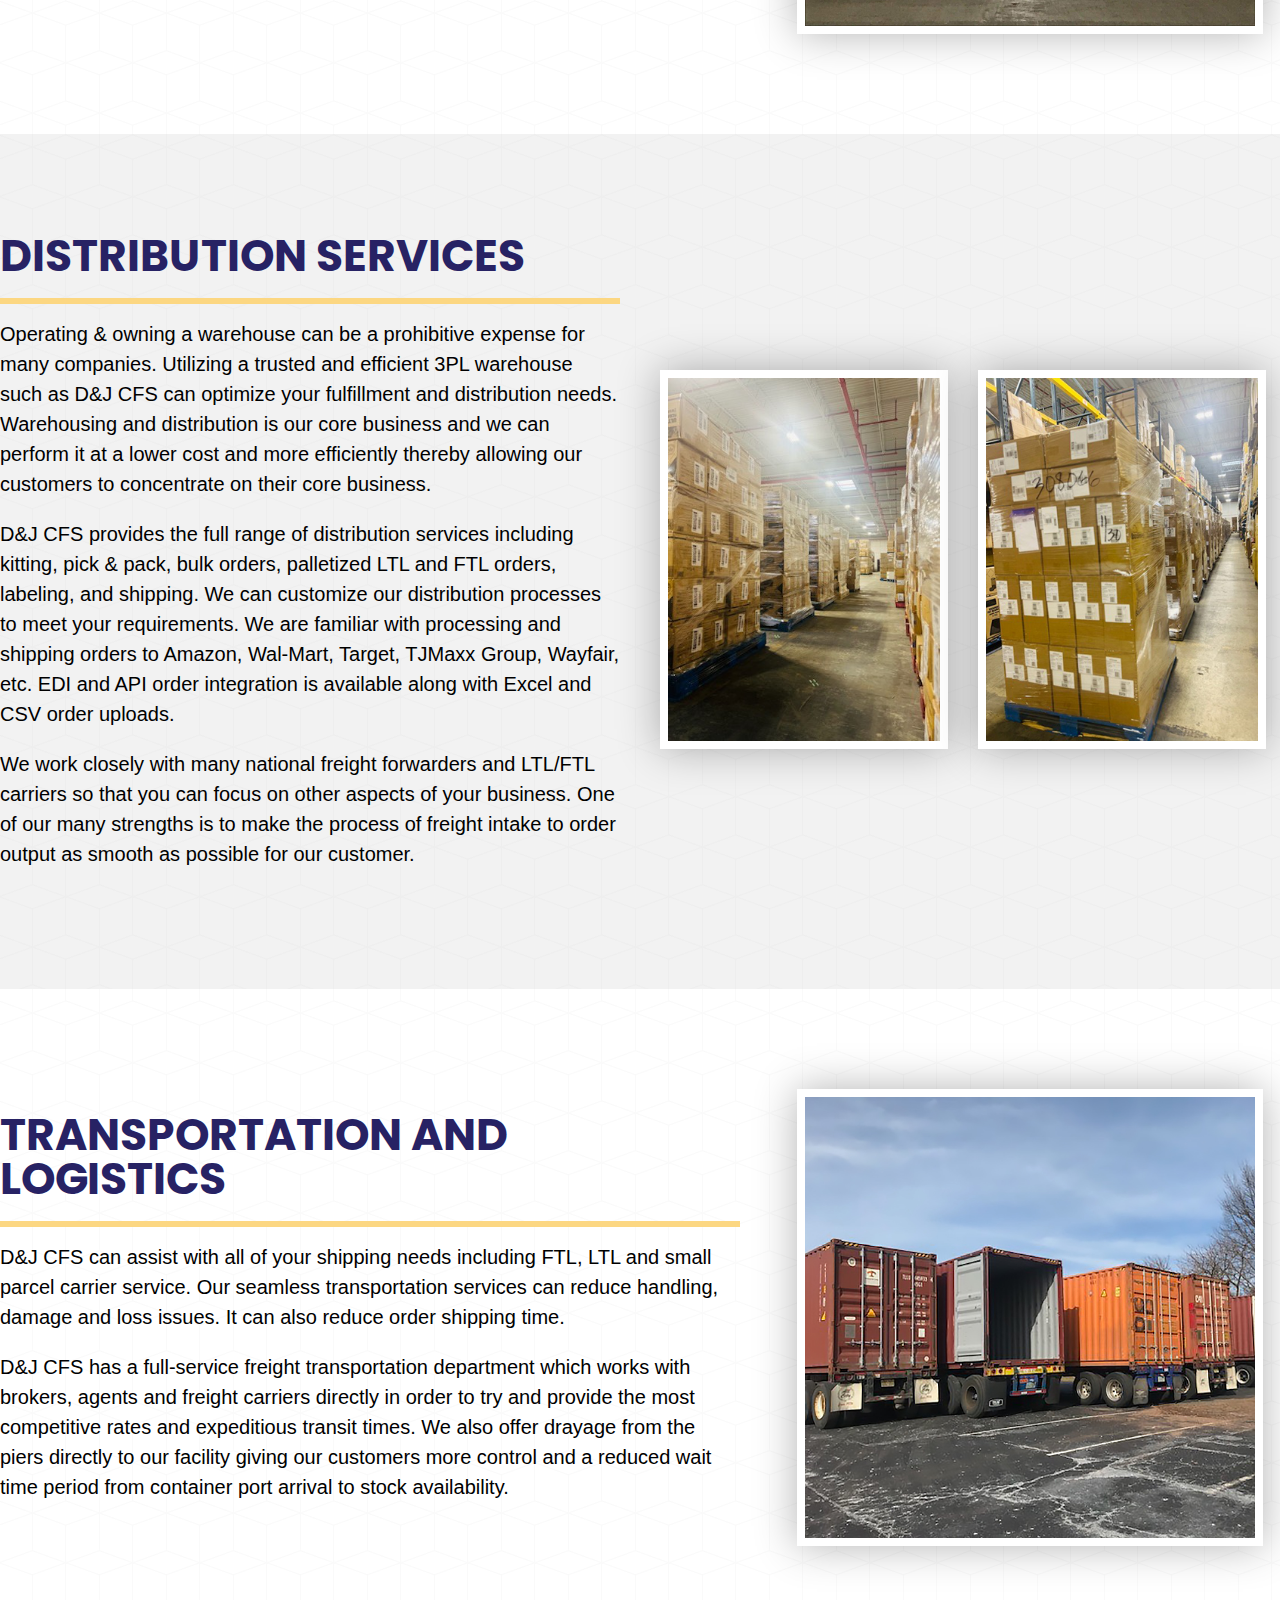
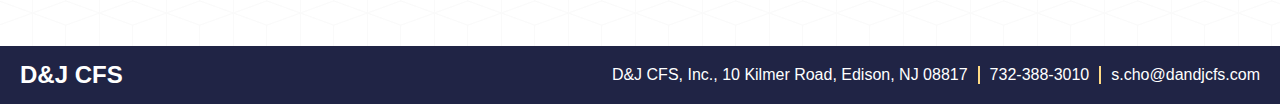
==== commit 1ea6c153: "Update our-services.html" ====
--- a/our-services.html
+++ b/our-services.html
@@ -135,10 +135,10 @@
 				</div>
 				<div class="cs-flex-box cs-image-2">
 					<div class="cs-image-2-container">
-						<img src="images/IMG_2125.JPG" alt="D&J CFS Distribution Service">
+						<img src="images/IMG_2125.jpg" alt="D&J CFS Distribution Service">
 					</div>
 					<div class="cs-image-2-container">
-						<img src="images/IMG_2129.JPG" alt="D&J CFS Distribution Service">
+						<img src="images/IMG_2129.jpg" alt="D&J CFS Distribution Service">
 					</div>
 				</div>
 			</div>
@@ -157,7 +157,7 @@
 					<p>D&J CFS has a full-service freight transportation department which works with brokers, agents and freight carriers directly in order to try and provide the most competitive rates and expeditious transit times. We also offer drayage from the piers directly to our facility giving our customers more control and a reduced wait time period from container port arrival to stock availability.</p>
 				</div>
 				<div class="cs-flex-box cs-image">
-					<img src="images/IMG_2071.JPG" alt="Transportation and Logistics">
+					<img src="images/IMG_2071.jpg" alt="Transportation and Logistics">
 				</div>
 			</div>
 		</div>
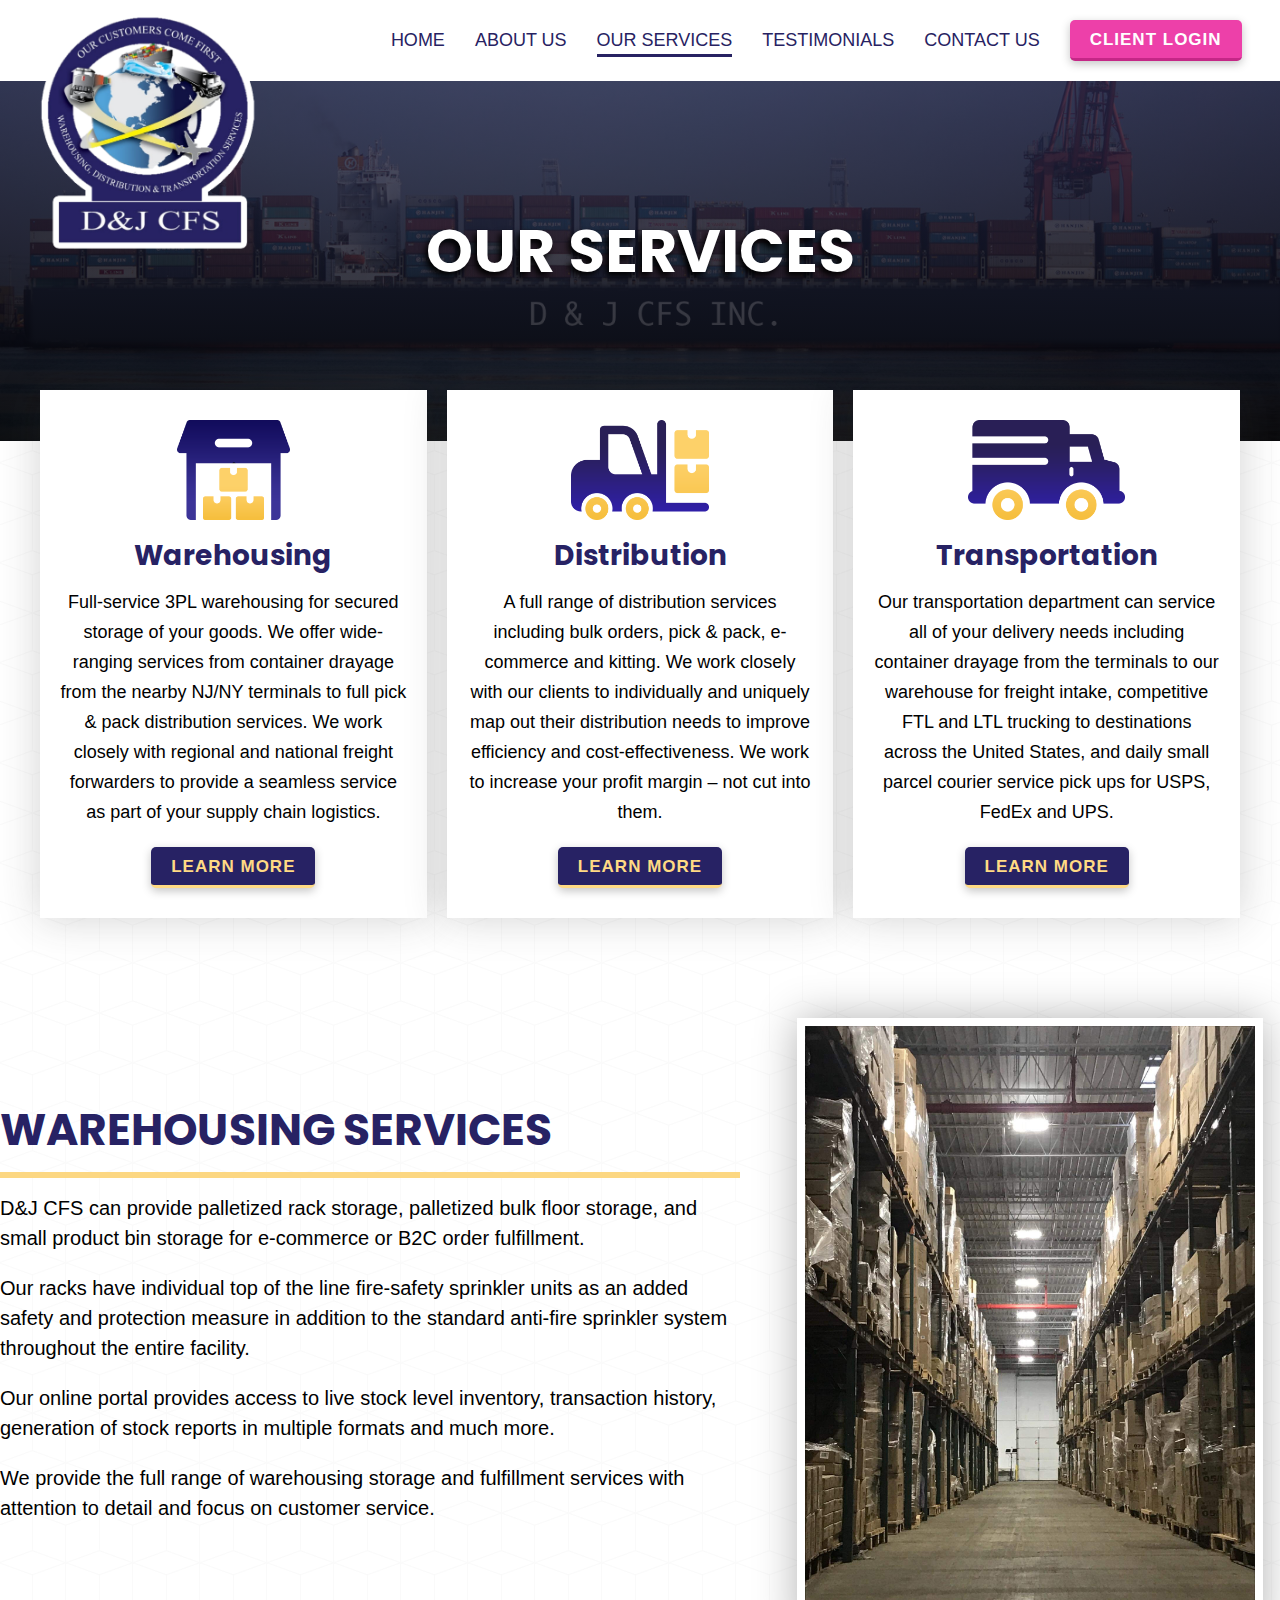
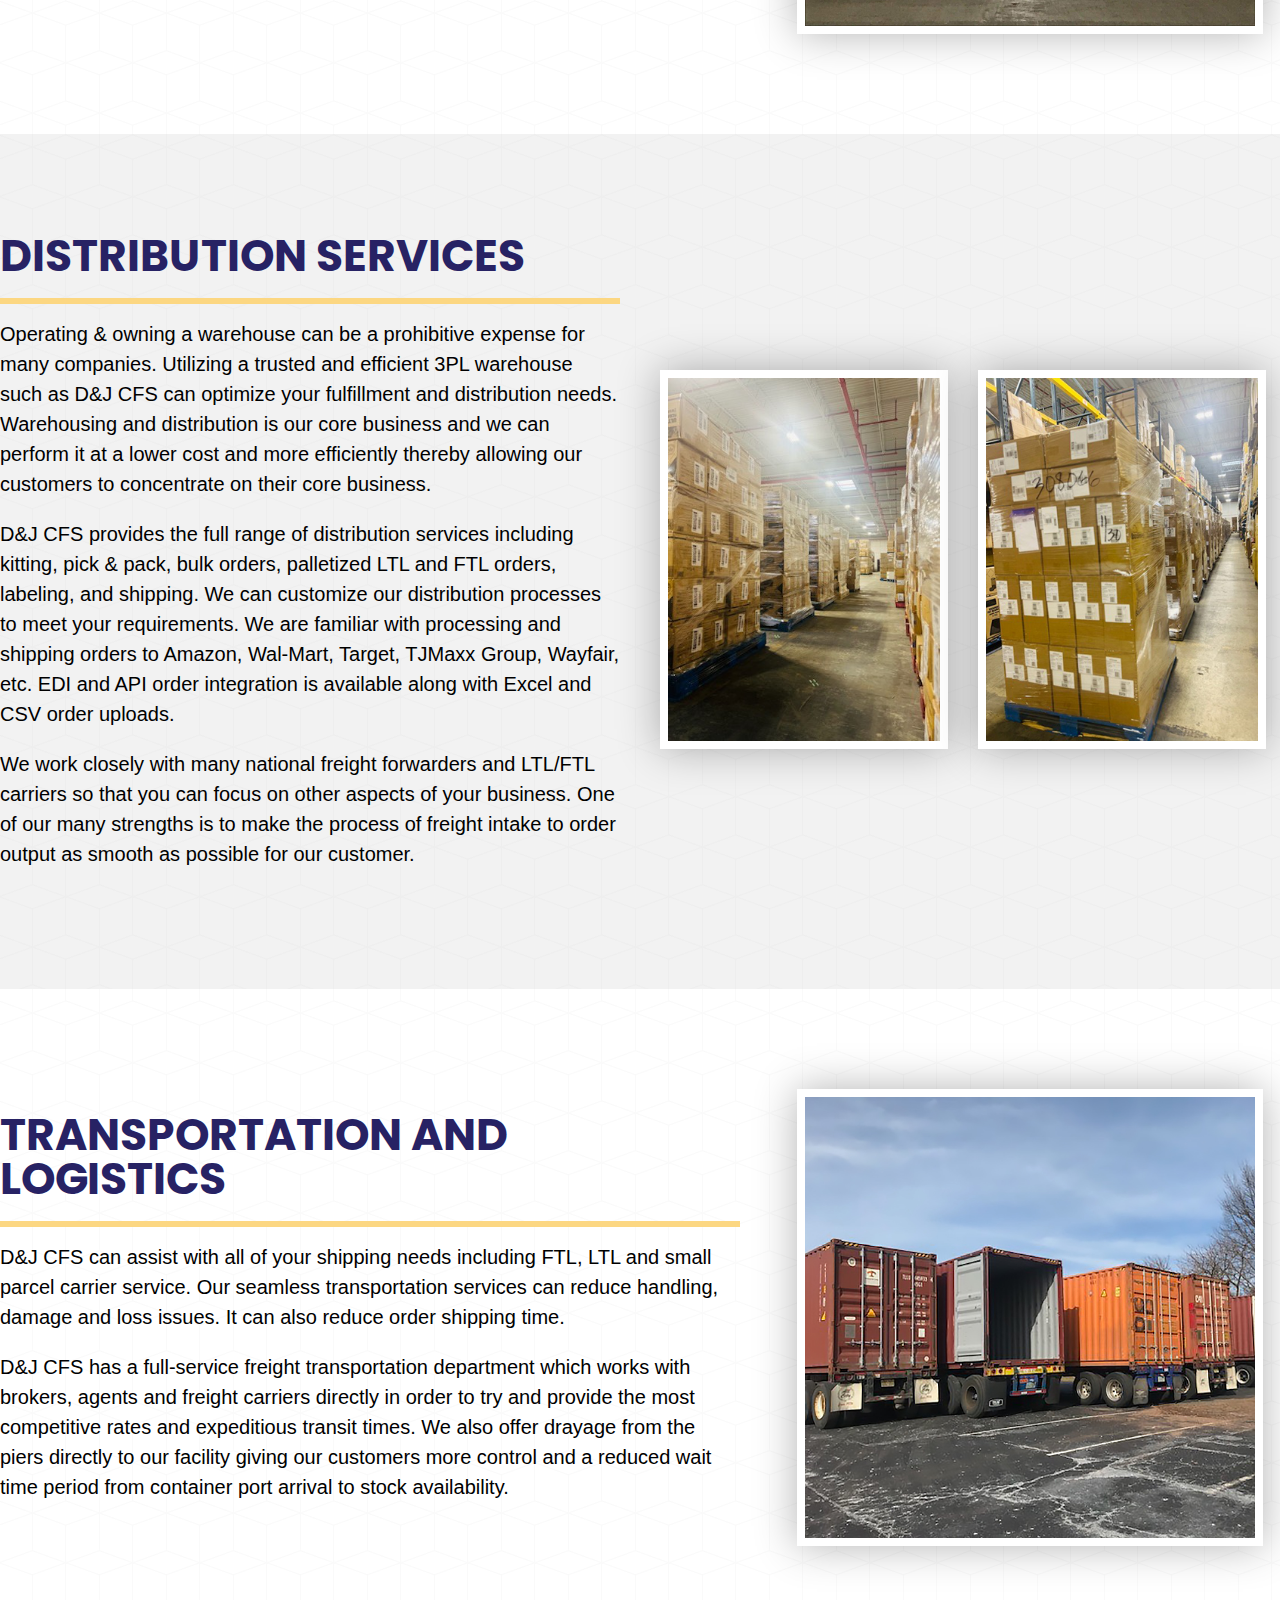
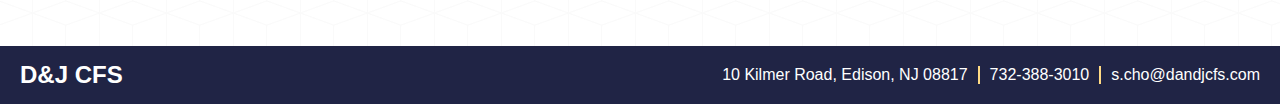
==== commit 34109645: "Update our-services.html" ====
--- a/our-services.html
+++ b/our-services.html
@@ -172,7 +172,7 @@
 					<span class="cs-business">D&J CFS</span>
 				</div>
 				<div class="cs-flex-box cs-business-info">
-					<div><span class="cs-contact-info">D&J CFS, Inc., 10 Kilmer Road, Edison, NJ&nbsp;08817</span></div>
+					<div><span class="cs-contact-info">10 Kilmer Road, Edison, NJ 08817</span></div>
 					<div class="cs-divider"><!-- DIVIDER --></div>
 					<div><span class="cs-contact-info"><a href="tel:7323883010">732-388-3010</a></span></div>
 					<div class="cs-divider"><!-- DIVIDER --></div>
